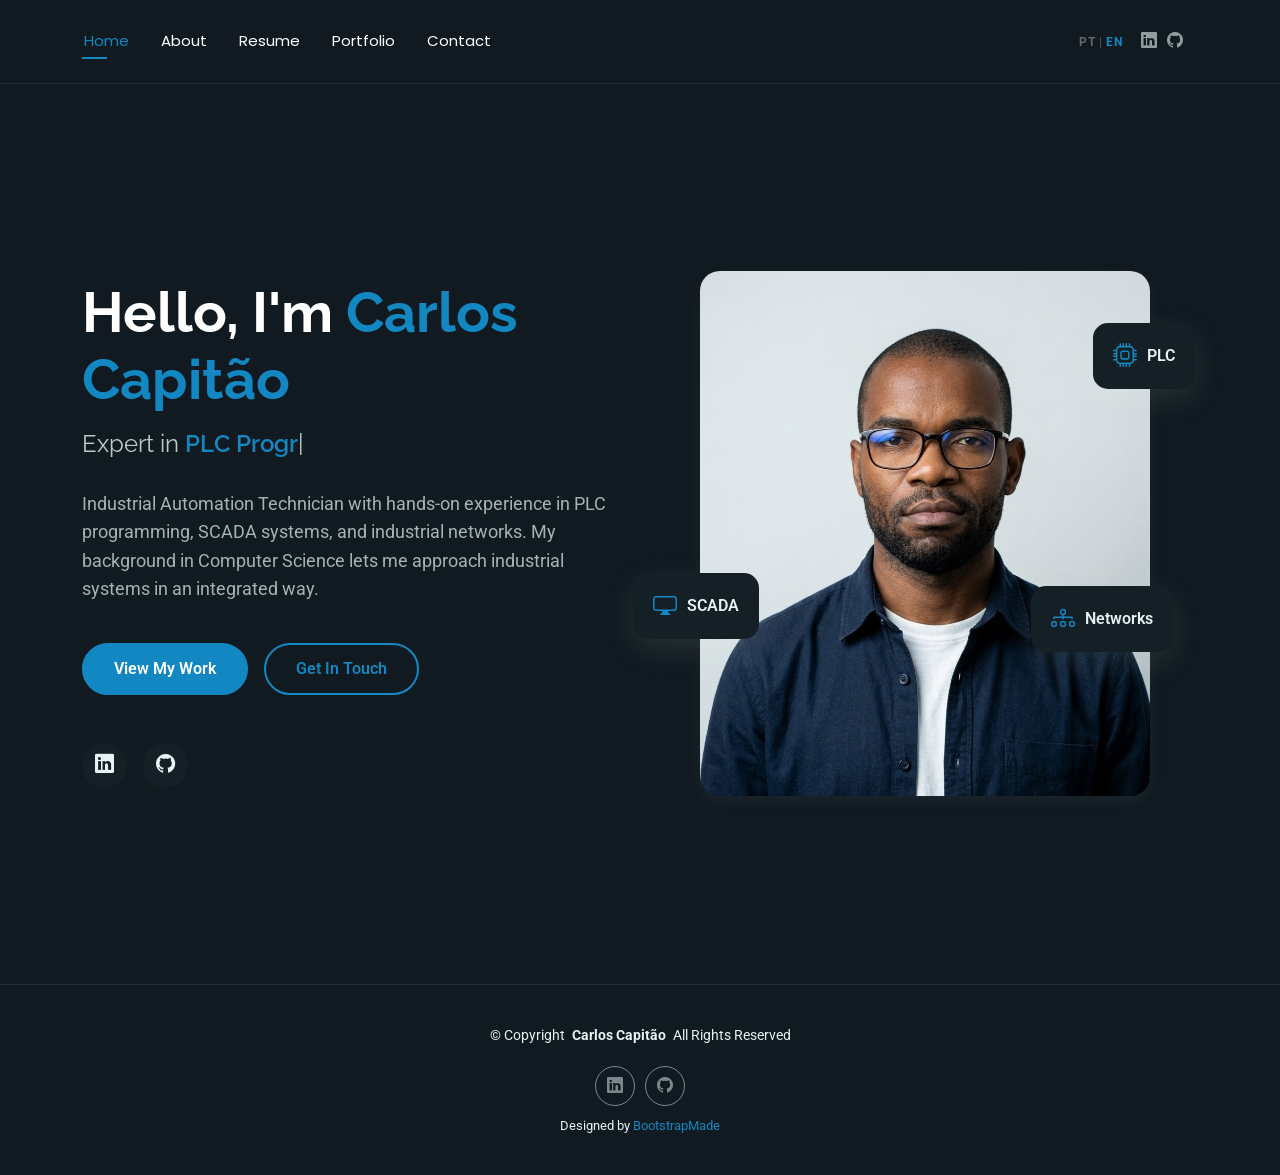
==== index.html @ f08cdab1 "Add new HTML pages for contact, index, portfolio, and resume sections with structured content and st" ====
<!DOCTYPE html>
<html lang="en" data-lang="en">

<head>
  <meta charset="utf-8">
  <meta content="width=device-width, initial-scale=1.0" name="viewport">
  <title>Carlos Capitão | Industrial Automation Technician</title>
  <meta name="description" content="Carlos Capitão – Industrial Automation Technician specialising in PLC programming, SCADA systems and industrial networks. Based in Luanda, Angola.">
  <meta name="keywords" content="Carlos Capitão, Industrial Automation, PLC, SCADA, HMI, Siemens, Schneider, Allen Bradley, Luanda, Angola">

  <!-- Favicons -->
  <link href="assets/img/favicon.png" rel="icon">
  <link href="assets/img/apple-touch-icon.png" rel="apple-touch-icon">

  <!-- Fonts -->
  <link href="https://fonts.googleapis.com" rel="preconnect">
  <link href="https://fonts.gstatic.com" rel="preconnect" crossorigin>
  <link href="https://fonts.googleapis.com/css2?family=Roboto:ital,wght@0,100;0,300;0,400;0,500;0,700;0,900;1,100;1,300;1,400;1,500;1,700;1,900&family=Poppins:ital,wght@0,100;0,200;0,300;0,400;0,500;0,600;0,700;0,800;0,900;1,100;1,200;1,300;1,400;1,500;1,600;1,700;1,800;1,900&family=Raleway:ital,wght@0,100;0,200;0,300;0,400;0,500;0,600;0,700;0,800;0,900;1,100;1,200;1,300;1,400;1,500;1,600;1,700;1,800;1,900&display=swap" rel="stylesheet">

  <!-- Vendor CSS Files -->
  <link href="assets/vendor/bootstrap/css/bootstrap.min.css" rel="stylesheet">
  <link href="assets/vendor/bootstrap-icons/bootstrap-icons.css" rel="stylesheet">
  <link href="assets/vendor/aos/aos.css" rel="stylesheet">
  <link href="assets/vendor/swiper/swiper-bundle.min.css" rel="stylesheet">
  <link href="assets/vendor/glightbox/css/glightbox.min.css" rel="stylesheet">

  <!-- Main CSS File -->
  <link href="assets/css/main.css" rel="stylesheet">
</head>

<body class="index-page">

  <header id="header" class="header d-flex align-items-center light-background sticky-top">
    <div class="container position-relative d-flex align-items-center justify-content-between">

      <nav id="navmenu" class="navmenu">
        <ul>
          <li><a href="index.html" class="active"><span data-en>Home</span><span data-pt>Início</span></a></li>
          <li><a href="about.html"><span data-en>About</span><span data-pt>Sobre</span></a></li>
          <li><a href="resume.html"><span data-en>Resume</span><span data-pt>Currículo</span></a></li>
          <li><a href="portfolio.html"><span data-en>Portfolio</span><span data-pt>Portfólio</span></a></li>
          <li><a href="contact.html"><span data-en>Contact</span><span data-pt>Contacto</span></a></li>
        </ul>
        <i class="mobile-nav-toggle d-xl-none bi bi-list"></i>
      </nav>

      <div class="header-social-links">
        <button class="lang-toggle" onclick="toggleLang()"><span class="lang-pt">PT</span><span class="lang-sep"> | </span><span class="lang-en">EN</span></button>
        <a href="https://linkedin.com/in/carlosccdomingos" class="linkedin" target="_blank" rel="noopener"><i class="bi bi-linkedin"></i></a>
        <a href="https://github.com/Carlos18Capitao" class="github" target="_blank" rel="noopener"><i class="bi bi-github"></i></a>
      </div>

    </div>
  </header>

  <main class="main">

    <!-- Hero Section -->
    <section id="hero" class="hero section">

      <div class="container" data-aos="fade-up" data-aos-delay="100">

        <div class="row gy-4 align-items-center">
          <div class="col-lg-6 order-2 order-lg-1">
            <div class="hero-content">
              <h1 data-aos="fade-up" data-aos-delay="200">
                <span data-en>Hello, I'm </span><span data-pt>Olá, sou </span><span class="highlight">Carlos Capitão</span>
              </h1>
              <h2 data-aos="fade-up" data-aos-delay="300">
                <span data-en>Expert in </span><span data-pt>Especialista em </span><span class="typed" data-typed-items="PLC Programming,Industrial Automation,SCADA Systems,HMI Development"></span>
              </h2>
              <p data-aos="fade-up" data-aos-delay="400">
                <span data-en>Industrial Automation Technician with hands-on experience in PLC programming, SCADA systems, and industrial networks. My background in Computer Science lets me approach industrial systems in an integrated way.</span><span data-pt>Técnico de Automação Industrial com experiência prática em programação de PLCs, sistemas SCADA e redes industriais. A minha formação em Informática permite-me abordar sistemas industriais de forma integrada.</span>
              </p>
              <div class="hero-actions" data-aos="fade-up" data-aos-delay="500">
                <a href="portfolio.html" class="btn btn-primary"><span data-en>View My Work</span><span data-pt>Ver Projetos</span></a>
                <a href="contact.html" class="btn btn-outline"><span data-en>Get In Touch</span><span data-pt>Contactar</span></a>
              </div>
              <div class="social-links" data-aos="fade-up" data-aos-delay="600">
                <a href="https://linkedin.com/in/carlosccdomingos" target="_blank" rel="noopener"><i class="bi bi-linkedin"></i></a>
                <a href="https://github.com/Carlos18Capitao" target="_blank" rel="noopener"><i class="bi bi-github"></i></a>
              </div>
            </div>
          </div>
          <div class="col-lg-6 order-1 order-lg-2">
            <div class="hero-image" data-aos="zoom-in" data-aos-delay="300">
              <div class="image-wrapper">
                <img src="assets/img/profile/carlos-capitao.jpg" alt="Carlos Capitão" class="img-fluid">
                <div class="floating-elements">
                  <div class="floating-card design" data-aos="fade-left" data-aos-delay="700">
                    <i class="bi bi-cpu"></i>
                    <span>PLC</span>
                  </div>
                  <div class="floating-card code" data-aos="fade-right" data-aos-delay="800">
                    <i class="bi bi-display"></i>
                    <span>SCADA</span>
                  </div>
                  <div class="floating-card creativity" data-aos="fade-up" data-aos-delay="900">
                    <i class="bi bi-diagram-3"></i>
                    <span>Networks</span>
                  </div>
                </div>
              </div>
            </div>
          </div>
        </div>

      </div>

    </section><!-- /Hero Section -->

  </main>

  <footer id="footer" class="footer">

    <div class="container">
      <div class="copyright text-center">
        <p>© <span>Copyright</span> <strong class="px-1 sitename">Carlos Capitão</strong> <span>All Rights Reserved</span></p>
      </div>
      <div class="social-links d-flex justify-content-center">
        <a href="https://linkedin.com/in/carlosccdomingos" target="_blank" rel="noopener"><i class="bi bi-linkedin"></i></a>
        <a href="https://github.com/Carlos18Capitao" target="_blank" rel="noopener"><i class="bi bi-github"></i></a>
      </div>
      <div class="credits">
        Designed by <a href="https://bootstrapmade.com/">BootstrapMade</a>
      </div>
    </div>

  </footer>

  <!-- Scroll Top -->
  <a href="#" id="scroll-top" class="scroll-top d-flex align-items-center justify-content-center"><i class="bi bi-arrow-up-short"></i></a>

  <!-- Preloader -->
  <div id="preloader"></div>

  <!-- Vendor JS Files -->
  <script src="assets/vendor/bootstrap/js/bootstrap.bundle.min.js"></script>
  <script src="assets/vendor/aos/aos.js"></script>
  <script src="assets/vendor/typed.js/typed.umd.js"></script>
  <script src="assets/vendor/waypoints/noframework.waypoints.js"></script>
  <script src="assets/vendor/purecounter/purecounter_vanilla.js"></script>
  <script src="assets/vendor/swiper/swiper-bundle.min.js"></script>
  <script src="assets/vendor/imagesloaded/imagesloaded.pkgd.min.js"></script>
  <script src="assets/vendor/isotope-layout/isotope.pkgd.min.js"></script>
  <script src="assets/vendor/glightbox/js/glightbox.min.js"></script>

  <!-- Main JS File -->
  <script src="assets/js/main.js"></script>

</body>

</html>
---- assets/css/main.css ----
/**
* Template Name: FolioOne
* Template URL: https://bootstrapmade.com/folioone-bootstrap-portfolio-website-template/
* Updated: Aug 23 2025 with Bootstrap v5.3.7
* Author: BootstrapMade.com
* License: https://bootstrapmade.com/license/
*/

/*--------------------------------------------------------------
# Font & Color Variables
# Help: https://bootstrapmade.com/color-system/
--------------------------------------------------------------*/
/* Fonts */
:root {
  --default-font: "Roboto",  system-ui, -apple-system, "Segoe UI", Roboto, "Helvetica Neue", Arial, "Noto Sans", "Liberation Sans", sans-serif, "Apple Color Emoji", "Segoe UI Emoji", "Segoe UI Symbol", "Noto Color Emoji";
  --heading-font: "Raleway",  sans-serif;
  --nav-font: "Poppins",  sans-serif;
}

/* Global Colors - The following color variables are used throughout the website. Updating them here will change the color scheme of the entire website */
:root { 
  --background-color: #101a20; /* Background color for the entire website, including individual sections */
  --default-color: #e7f2f7; /* Default color used for the majority of the text content across the entire website */
  --heading-color: #ffffff; /* Color for headings, subheadings and title throughout the website */
  --accent-color: #1387c1; /* Accent color that represents your brand on the website. It's used for buttons, links, and other elements that need to stand out */
  --surface-color: #141f26; /* The surface color is used as a background of boxed elements within sections, such as cards, icon boxes, or other elements that require a visual separation from the global background. */
  --contrast-color: #ffffff; /* Contrast color for text, ensuring readability against backgrounds of accent, heading, or default colors. */
}

/* Nav Menu Colors - The following color variables are used specifically for the navigation menu. They are separate from the global colors to allow for more customization options */
:root {
  --nav-color: #ffffff;  /* The default color of the main navmenu links */
  --nav-hover-color: #1387c1; /* Applied to main navmenu links when they are hovered over or active */
  --nav-mobile-background-color: #213642; /* Used as the background color for mobile navigation menu */
  --nav-dropdown-background-color: #051117; /* Used as the background color for dropdown items that appear when hovering over primary navigation items */
  --nav-dropdown-color: #e7f2f7; /* Used for navigation links of the dropdown items in the navigation menu. */
  --nav-dropdown-hover-color: #1387c1; /* Similar to --nav-hover-color, this color is applied to dropdown navigation links when they are hovered over. */
}

/* Color Presets - These classes override global colors when applied to any section or element, providing reuse of the sam color scheme. */

.light-background {
  --background-color: #142027;
  --surface-color: #325264;
}

.dark-background {
  --background-color: #0b1419;
  --default-color: #ffffff;
  --heading-color: #ffffff;
  --surface-color: #252525;
  --contrast-color: #ffffff;
}

/* Smooth scroll */
:root {
  scroll-behavior: smooth;
}

/*--------------------------------------------------------------
# General Styling & Shared Classes
--------------------------------------------------------------*/
body {
  color: var(--default-color);
  background-color: var(--background-color);
  font-family: var(--default-font);
}

a {
  color: var(--accent-color);
  text-decoration: none;
  transition: 0.3s;
}

a:hover {
  color: color-mix(in srgb, var(--accent-color), transparent 25%);
  text-decoration: none;
}

h1,
h2,
h3,
h4,
h5,
h6 {
  color: var(--heading-color);
  font-family: var(--heading-font);
}

/* PHP Email Form Messages
------------------------------*/
.php-email-form .error-message {
  display: none;
  background: #df1529;
  color: #ffffff;
  text-align: left;
  padding: 15px;
  margin-bottom: 24px;
  font-weight: 600;
}

.php-email-form .sent-message {
  display: none;
  color: #ffffff;
  background: #059652;
  text-align: center;
  padding: 15px;
  margin-bottom: 24px;
  font-weight: 600;
}

.php-email-form .loading {
  display: none;
  background: var(--surface-color);
  text-align: center;
  padding: 15px;
  margin-bottom: 24px;
}

.php-email-form .loading:before {
  content: "";
  display: inline-block;
  border-radius: 50%;
  width: 24px;
  height: 24px;
  margin: 0 10px -6px 0;
  border: 3px solid var(--accent-color);
  border-top-color: var(--surface-color);
  animation: php-email-form-loading 1s linear infinite;
}

@keyframes php-email-form-loading {
  0% {
    transform: rotate(0deg);
  }

  100% {
    transform: rotate(360deg);
  }
}

/*--------------------------------------------------------------
# Global Header
--------------------------------------------------------------*/
.header {
  --background-color: rgba(255, 255, 255, 0);
  color: var(--default-color);
  background-color: var(--background-color);
  padding: 15px 0;
  transition: all 0.5s;
  z-index: 997;
  border-bottom: 1px solid color-mix(in srgb, var(--default-color), transparent 92%);
}

.header .logo {
  line-height: 1;
}

.header .logo img {
  max-height: 36px;
  margin-right: 8px;
}

.header .logo h1 {
  font-size: 32px;
  margin: 0;
  font-weight: 400;
  color: var(--heading-color);
}

.header .header-social-links {
  padding-right: 15px;
}

.header .header-social-links a {
  color: color-mix(in srgb, var(--default-color), transparent 40%);
  padding-left: 6px;
  display: inline-block;
  transition: 0.3s;
  font-size: 16px;
}

.header .header-social-links a:hover {
  color: var(--default-color);
}

.header .header-social-links a i {
  line-height: 0px;
}

@media (max-width: 1200px) {
  .header .logo {
    order: 1;
  }

  .header .header-social-links {
    order: 2;
  }

  .header .navmenu {
    order: 3;
  }
}

/* Global Header on Scroll
------------------------------*/
.scrolled .header {
  --background-color: rgba(16, 26, 32, 0.9);
}

/*--------------------------------------------------------------
# Navigation Menu
--------------------------------------------------------------*/
/* Desktop Navigation */
@media (min-width: 1200px) {
  .navmenu {
    padding: 0;
  }

  .navmenu ul {
    margin: 0;
    padding: 0;
    display: flex;
    list-style: none;
    align-items: center;
  }

  .navmenu li {
    position: relative;
  }

  .navmenu>ul>li {
    white-space: nowrap;
    padding: 15px 28px 15px 0;
  }

  .navmenu>ul>li:last-child {
    padding-right: 0;
  }

  .navmenu a,
  .navmenu a:focus {
    color: var(--nav-color);
    font-size: 15px;
    padding: 0 2px;
    font-family: var(--nav-font);
    font-weight: 400;
    display: flex;
    align-items: center;
    justify-content: space-between;
    white-space: nowrap;
    transition: 0.3s;
    position: relative;
  }

  .navmenu a i,
  .navmenu a:focus i {
    font-size: 12px;
    line-height: 0;
    margin-left: 5px;
    transition: 0.3s;
  }

  .navmenu>ul>li>a:before {
    content: "";
    position: absolute;
    height: 2px;
    bottom: -6px;
    left: 0;
    background-color: var(--nav-hover-color);
    visibility: hidden;
    width: 0px;
    transition: all 0.3s ease-in-out 0s;
  }

  .navmenu a:hover:before,
  .navmenu li:hover>a:before,
  .navmenu .active:before {
    visibility: visible;
    width: 25px;
  }

  .navmenu li:hover>a,
  .navmenu .active,
  .navmenu .active:focus {
    color: var(--nav-hover-color);
  }

  .navmenu .dropdown ul {
    margin: 0;
    padding: 10px 0;
    background: var(--nav-dropdown-background-color);
    display: block;
    position: absolute;
    visibility: hidden;
    left: -5px;
    top: 130%;
    opacity: 0;
    transition: 0.3s;
    border-radius: 4px;
    z-index: 99;
    box-shadow: 0px 0px 30px rgba(0, 0, 0, 0.1);
  }

  .navmenu .dropdown ul li {
    min-width: 200px;
  }

  .navmenu .dropdown ul a {
    padding: 10px 20px;
    font-size: 15px;
    text-transform: none;
    color: var(--nav-dropdown-color);
  }

  .navmenu .dropdown ul a i {
    font-size: 12px;
  }

  .navmenu .dropdown ul a:hover,
  .navmenu .dropdown ul .active:hover,
  .navmenu .dropdown ul li:hover>a {
    color: var(--nav-dropdown-hover-color);
  }

  .navmenu .dropdown:hover>ul {
    opacity: 1;
    top: 100%;
    visibility: visible;
  }

  .navmenu .dropdown .dropdown ul {
    top: 0;
    left: -90%;
    visibility: hidden;
  }

  .navmenu .dropdown .dropdown:hover>ul {
    opacity: 1;
    top: 0;
    left: -100%;
    visibility: visible;
  }
}

/* Mobile Navigation */
@media (max-width: 1199px) {
  .mobile-nav-toggle {
    color: var(--nav-color);
    font-size: 28px;
    line-height: 0;
    margin-right: 10px;
    cursor: pointer;
    transition: color 0.3s;
  }

  .navmenu {
    padding: 0;
    z-index: 9997;
  }

  .navmenu ul {
    display: none;
    list-style: none;
    position: absolute;
    inset: 60px 20px 20px 20px;
    padding: 10px 0;
    margin: 0;
    border-radius: 6px;
    background-color: var(--nav-mobile-background-color);
    border: 1px solid color-mix(in srgb, var(--default-color), transparent 90%);
    box-shadow: none;
    overflow-y: auto;
    transition: 0.3s;
    z-index: 9998;
  }

  .navmenu a,
  .navmenu a:focus {
    color: var(--nav-dropdown-color);
    padding: 10px 20px;
    font-family: var(--nav-font);
    font-size: 17px;
    font-weight: 500;
    display: flex;
    align-items: center;
    justify-content: space-between;
    white-space: nowrap;
    transition: 0.3s;
  }

  .navmenu a i,
  .navmenu a:focus i {
    font-size: 12px;
    line-height: 0;
    margin-left: 5px;
    width: 30px;
    height: 30px;
    display: flex;
    align-items: center;
    justify-content: center;
    border-radius: 50%;
    transition: 0.3s;
    background-color: color-mix(in srgb, var(--accent-color), transparent 90%);
  }

  .navmenu a i:hover,
  .navmenu a:focus i:hover {
    background-color: var(--accent-color);
    color: var(--contrast-color);
  }

  .navmenu a:hover,
  .navmenu .active,
  .navmenu .active:focus {
    color: var(--nav-dropdown-hover-color);
  }

  .navmenu .active i,
  .navmenu .active:focus i {
    background-color: var(--accent-color);
    color: var(--contrast-color);
    transform: rotate(180deg);
  }

  .navmenu .dropdown ul {
    position: static;
    display: none;
    z-index: 99;
    padding: 10px 0;
    margin: 10px 20px;
    background-color: var(--nav-dropdown-background-color);
    transition: all 0.5s ease-in-out;
  }

  .navmenu .dropdown ul ul {
    background-color: rgba(33, 37, 41, 0.1);
  }

  .navmenu .dropdown>.dropdown-active {
    display: block;
    background-color: rgba(33, 37, 41, 0.03);
  }

  .mobile-nav-active {
    overflow: hidden;
  }

  .mobile-nav-active .mobile-nav-toggle {
    color: #fff;
    position: absolute;
    font-size: 32px;
    top: 15px;
    right: 15px;
    margin-right: 0;
    z-index: 9999;
  }

  .mobile-nav-active .navmenu {
    position: fixed;
    overflow: hidden;
    inset: 0;
    background: rgba(33, 37, 41, 0.8);
    transition: 0.3s;
  }

  .mobile-nav-active .navmenu>ul {
    display: block;
  }
}

/*--------------------------------------------------------------
# Global Footer
--------------------------------------------------------------*/
.footer {
  color: var(--default-color);
  background-color: var(--background-color);
  font-size: 14px;
  padding: 40px 0;
  position: relative;
  border-top: 1px solid color-mix(in srgb, var(--default-color), transparent 92%);
}

.footer .copyright p {
  margin-bottom: 0;
}

.footer .social-links {
  margin-top: 20px;
}

.footer .social-links a {
  display: flex;
  align-items: center;
  justify-content: center;
  width: 40px;
  height: 40px;
  border-radius: 50%;
  border: 1px solid color-mix(in srgb, var(--default-color), transparent 50%);
  font-size: 16px;
  color: color-mix(in srgb, var(--default-color), transparent 50%);
  margin: 0 5px;
  transition: 0.3s;
}

.footer .social-links a:hover {
  color: var(--accent-color);
  border-color: var(--accent-color);
}

.footer .credits {
  margin-top: 10px;
  font-size: 13px;
  text-align: center;
}

/*--------------------------------------------------------------
# Preloader
--------------------------------------------------------------*/
#preloader {
  position: fixed;
  inset: 0;
  z-index: 9999;
  overflow: hidden;
  background-color: var(--background-color);
  transition: all 0.6s ease-out;
  width: 100%;
  height: 100vh;
}

#preloader:before,
#preloader:after {
  content: "";
  position: absolute;
  border: 4px solid var(--accent-color);
  border-radius: 50%;
  animation: animate-preloader 2s cubic-bezier(0, 0.2, 0.8, 1) infinite;
}

#preloader:after {
  animation-delay: -0.5s;
}

@keyframes animate-preloader {
  0% {
    width: 10px;
    height: 10px;
    top: calc(50% - 5px);
    left: calc(50% - 5px);
    opacity: 1;
  }

  100% {
    width: 72px;
    height: 72px;
    top: calc(50% - 36px);
    left: calc(50% - 36px);
    opacity: 0;
  }
}

/*--------------------------------------------------------------
# Scroll Top Button
--------------------------------------------------------------*/
.scroll-top {
  position: fixed;
  visibility: hidden;
  opacity: 0;
  right: 15px;
  bottom: -15px;
  z-index: 99999;
  background-color: var(--accent-color);
  width: 44px;
  height: 44px;
  border-radius: 50px;
  transition: all 0.4s;
}

.scroll-top i {
  font-size: 24px;
  color: var(--contrast-color);
  line-height: 0;
}

.scroll-top:hover {
  background-color: color-mix(in srgb, var(--accent-color), transparent 20%);
  color: var(--contrast-color);
}

.scroll-top.active {
  visibility: visible;
  opacity: 1;
  bottom: 15px;
}

/*--------------------------------------------------------------
# Disable aos animation delay on mobile devices
--------------------------------------------------------------*/
@media screen and (max-width: 768px) {
  [data-aos-delay] {
    transition-delay: 0 !important;
  }
}

/*--------------------------------------------------------------
# Global Page Titles & Breadcrumbs
--------------------------------------------------------------*/
.page-title {
  color: var(--default-color);
  background-color: var(--background-color);
  position: relative;
}

.page-title .heading {
  padding: 80px 0;
  border-top: 1px solid color-mix(in srgb, var(--default-color), transparent 90%);
}

.page-title .heading h1 {
  font-size: 38px;
  font-weight: 700;
}

.page-title nav {
  background-color: color-mix(in srgb, var(--default-color), transparent 96%);
  padding: 20px 0;
}

.page-title nav ol {
  display: flex;
  flex-wrap: wrap;
  list-style: none;
  padding: 0;
  margin: 0;
  font-size: 16px;
  font-weight: 400;
}

.page-title nav ol li+li {
  padding-left: 10px;
}

.page-title nav ol li+li::before {
  content: "/";
  display: inline-block;
  padding-right: 10px;
  color: color-mix(in srgb, var(--default-color), transparent 70%);
}

/*--------------------------------------------------------------
# Global Sections
--------------------------------------------------------------*/
section,
.section {
  color: var(--default-color);
  background-color: var(--background-color);
  padding: 60px 0;
  scroll-margin-top: 100px;
  overflow: clip;
}

@media (max-width: 1199px) {

  section,
  .section {
    scroll-margin-top: 66px;
  }
}

/*--------------------------------------------------------------
# Global Section Titles
--------------------------------------------------------------*/
.section-title {
  text-align: center;
  padding-bottom: 60px;
  position: relative;
}

.section-title h2 {
  font-size: 3.5rem;
  font-weight: 400;
  line-height: 1.2;
  color: var(--heading-color);
  margin-bottom: 1.5rem;
  letter-spacing: -1px;
}

@media (max-width: 768px) {
  .section-title h2 {
    font-size: 2.5rem;
  }
}

.section-title p {
  font-size: 1.125rem;
  line-height: 1.8;
  color: color-mix(in srgb, var(--default-color), transparent 25%);
  max-width: 900px;
  margin: 0 auto;
  text-wrap: balance;
}

/*--------------------------------------------------------------
# Hero Section
--------------------------------------------------------------*/
.hero {
  padding: 80px 0;
  min-height: 100vh;
  display: flex;
  align-items: center;
}

.hero .hero-content h1 {
  font-size: 3.5rem;
  font-weight: 700;
  margin-bottom: 1rem;
  line-height: 1.2;
}

.hero .hero-content h1 .highlight {
  color: var(--accent-color);
  position: relative;
}

.hero .hero-content h1 .highlight::after {
  content: "";
  position: absolute;
  bottom: 0;
  left: 0;
  width: 100%;
  height: 3px;
  background: linear-gradient(90deg, var(--accent-color), color-mix(in srgb, var(--accent-color), transparent 50%));
  border-radius: 2px;
}

@media (max-width: 768px) {
  .hero .hero-content h1 {
    font-size: 2.5rem;
  }
}

.hero .hero-content h2 {
  font-size: 1.5rem;
  font-weight: 400;
  margin-bottom: 2rem;
  color: color-mix(in srgb, var(--default-color), transparent 20%);
}

.hero .hero-content h2 .typed {
  color: var(--accent-color);
  font-weight: 600;
}

@media (max-width: 768px) {
  .hero .hero-content h2 {
    font-size: 1.25rem;
  }
}

.hero .hero-content p {
  font-size: 1.1rem;
  line-height: 1.6;
  margin-bottom: 2.5rem;
  color: color-mix(in srgb, var(--default-color), transparent 30%);
}

.hero .hero-actions {
  display: flex;
  gap: 1rem;
  margin-bottom: 3rem;
}

.hero .hero-actions .btn {
  padding: 12px 30px;
  border-radius: 50px;
  font-weight: 600;
  text-decoration: none;
  transition: all 0.3s ease;
  border: 2px solid;
}

.hero .hero-actions .btn.btn-primary {
  background: var(--accent-color);
  color: var(--contrast-color);
  border-color: var(--accent-color);
}

.hero .hero-actions .btn.btn-primary:hover {
  background: color-mix(in srgb, var(--accent-color), black 15%);
  border-color: color-mix(in srgb, var(--accent-color), black 15%);
  transform: translateY(-2px);
}

.hero .hero-actions .btn.btn-outline {
  background: transparent;
  color: var(--accent-color);
  border-color: var(--accent-color);
}

.hero .hero-actions .btn.btn-outline:hover {
  transform: translateY(-2px);
}

@media (max-width: 576px) {
  .hero .hero-actions {
    flex-direction: column;
  }

  .hero .hero-actions .btn {
    text-align: center;
  }
}

.hero .social-links {
  display: flex;
  gap: 1rem;
}

.hero .social-links a {
  width: 45px;
  height: 45px;
  background: var(--surface-color);
  border-radius: 50%;
  display: flex;
  align-items: center;
  justify-content: center;
  color: var(--default-color);
  font-size: 1.2rem;
  transition: all 0.3s ease;
}

.hero .social-links a:hover {
  background: var(--accent-color);
  color: var(--contrast-color);
  transform: translateY(-3px);
  box-shadow: 0 8px 25px color-mix(in srgb, var(--accent-color), transparent 70%);
}

.hero .hero-image {
  position: relative;
}

.hero .hero-image .image-wrapper {
  position: relative;
  max-width: 450px;
  margin: 0 auto;
}

.hero .hero-image .image-wrapper img {
  border-radius: 20px;
  box-shadow: 0 5px 15px color-mix(in srgb, var(--default-color), transparent 95%);
  transition: transform 0.3s ease;
}

.hero .hero-image .image-wrapper img:hover {
  transform: scale(1.02);
}

.hero .hero-image .floating-elements {
  position: absolute;
  top: 0;
  left: 0;
  right: 0;
  bottom: 0;
  pointer-events: none;
}

.hero .hero-image .floating-elements .floating-card {
  position: absolute;
  background: var(--surface-color);
  padding: 15px 20px;
  border-radius: 15px;
  box-shadow: 0 10px 30px color-mix(in srgb, var(--default-color), transparent 90%);
  display: flex;
  align-items: center;
  gap: 10px;
  font-weight: 600;
  animation: float 3s ease-in-out infinite;
}

.hero .hero-image .floating-elements .floating-card i {
  font-size: 1.5rem;
  color: var(--accent-color);
}

.hero .hero-image .floating-elements .floating-card.design {
  top: 10%;
  right: -10%;
  animation-delay: 0s;
}

.hero .hero-image .floating-elements .floating-card.code {
  bottom: 30%;
  left: -15%;
  animation-delay: 1s;
}

.hero .hero-image .floating-elements .floating-card.creativity {
  top: 60%;
  right: -5%;
  animation-delay: 2s;
}

@media (max-width: 992px) {
  .hero .hero-image .floating-elements .floating-card {
    display: none;
  }
}

@keyframes float {

  0%,
  100% {
    transform: translateY(0px);
  }

  50% {
    transform: translateY(-10px);
  }
}

@media (max-width: 992px) {
  .hero .hero-content {
    text-align: center;
    margin-bottom: 3rem;
  }
}

/*--------------------------------------------------------------
# About Section
--------------------------------------------------------------*/
.about .intro-content .eyebrow {
  display: inline-block;
  letter-spacing: 0.12em;
  text-transform: uppercase;
  font-size: 12px;
  color: color-mix(in srgb, var(--default-color), transparent 40%);
  margin-bottom: 16px;
}

.about .intro-content .headline {
  font-family: var(--heading-font);
  font-weight: 300;
  line-height: 1.2;
  font-size: clamp(28px, 4vw, 44px);
  margin: 0 0 24px 0;
}

.about .intro-content .lead {
  font-size: 18px;
  line-height: 1.8;
  color: color-mix(in srgb, var(--default-color), transparent 10%);
  margin-bottom: 24px;
}

.about .intro-content p {
  line-height: 1.8;
  margin-bottom: 24px;
  color: color-mix(in srgb, var(--default-color), transparent 5%);
}

.about .intro-content .cta-group {
  display: flex;
  gap: 24px;
  align-items: center;
  margin-top: 24px;
}

.about .intro-content .cta-group .btn-ghost {
  display: inline-flex;
  align-items: center;
  gap: 8px;
  padding: 12px 18px;
  border-radius: 6px;
  color: var(--accent-color);
  background: color-mix(in srgb, var(--accent-color), transparent 92%);
  border: 1px solid color-mix(in srgb, var(--accent-color), transparent 70%);
  transition: 0.3s ease-in-out;
}

.about .intro-content .cta-group .btn-ghost:hover,
.about .intro-content .cta-group .btn-ghost:focus {
  color: var(--contrast-color);
  background: var(--accent-color);
  border-color: var(--accent-color);
  outline: none;
  box-shadow: 0 0 0 3px color-mix(in srgb, var(--accent-color), transparent 70%);
}

.about .intro-content .cta-group .link-underline {
  display: inline-flex;
  align-items: center;
  gap: 8px;
  position: relative;
  color: var(--accent-color);
  padding-bottom: 4px;
  transition: 0.3s ease-in-out;
}

.about .intro-content .cta-group .link-underline::after {
  content: "";
  position: absolute;
  left: 0;
  right: 0;
  bottom: 0;
  height: 1px;
  background: color-mix(in srgb, var(--accent-color), transparent 40%);
  transform: scaleX(0.4);
  transform-origin: left;
  transition: 0.3s ease-in-out;
}

.about .intro-content .cta-group .link-underline:hover,
.about .intro-content .cta-group .link-underline:focus {
  color: color-mix(in srgb, var(--accent-color), transparent 10%);
  outline: none;
}

.about .intro-content .cta-group .link-underline:hover::after,
.about .intro-content .cta-group .link-underline:focus::after {
  transform: scaleX(1);
}

.about .profile-figure {
  margin: 0;
}

.about .profile-figure .profile-photo {
  width: 88%;
  max-width: 440px;
  border-radius: 18px;
  box-shadow: 0 10px 30px color-mix(in srgb, var(--default-color), transparent 92%);
  transform: translateY(0);
  transition: transform 0.3s ease-in-out;
}

.about .profile-figure .profile-caption {
  margin-top: 24px;
  display: flex;
  align-items: center;
  justify-content: center;
}

.about .profile-figure .profile-caption .meta {
  font-size: 14px;
  color: color-mix(in srgb, var(--default-color), transparent 20%);
}

.about .profile-figure .profile-caption .meta .funfact {
  font-size: 13px;
  margin-top: 4px;
  color: color-mix(in srgb, var(--default-color), transparent 35%);
}

.about .profile-figure:hover .profile-photo {
  transform: translateY(-4px);
}

.about .skill-item {
  padding: 24px;
  border-radius: 6px;
  transition: 0.3s ease-in-out;
  background: color-mix(in srgb, var(--surface-color), var(--accent-color) 2%);
  border: 1px solid color-mix(in srgb, var(--default-color), transparent 88%);
  height: 100%;
}

.about .skill-item i {
  font-size: 24px;
  color: var(--accent-color);
  margin-bottom: 16px;
  display: inline-block;
}

.about .skill-item h3 {
  font-size: 16px;
  margin-bottom: 6px;
  font-weight: 500;
}

.about .skill-item p {
  margin: 0;
  font-size: 14px;
  color: color-mix(in srgb, var(--default-color), transparent 25%);
}

.about .skill-item:hover {
  transform: translateY(-3px);
  border-color: color-mix(in srgb, var(--accent-color), transparent 60%);
  box-shadow: 0 10px 30px color-mix(in srgb, var(--default-color), transparent 92%);
}

.about .timeline-item {
  position: relative;
  padding-left: 26px;
}

.about .timeline-item time {
  display: inline-block;
  font-size: 12px;
  letter-spacing: 0.08em;
  text-transform: uppercase;
  color: color-mix(in srgb, var(--default-color), transparent 45%);
  margin-bottom: 6px;
}

.about .timeline-item h4 {
  font-size: 18px;
  font-weight: 400;
  margin: 0 0 6px;
}

.about .timeline-item p {
  font-size: 14px;
  color: color-mix(in srgb, var(--default-color), transparent 25%);
  margin: 0;
}

.about .timeline-item .dot {
  position: absolute;
  left: 0;
  top: 4px;
  width: 10px;
  height: 10px;
  border-radius: 50%;
  background: var(--accent-color);
  box-shadow: 0 0 0 6px color-mix(in srgb, var(--accent-color), transparent 80%);
}

.about .personal-quote {
  padding: 24px 0;
}

.about .personal-quote p {
  font-family: var(--heading-font);
  font-weight: 300;
  font-size: clamp(20px, 3vw, 28px);
  line-height: 1.5;
  color: color-mix(in srgb, var(--default-color), transparent 5%);
  margin: 0 auto;
  max-width: 800px;
}

.about .fact-pill {
  display: flex;
  align-items: center;
  justify-content: center;
  gap: 10px;
  padding: 10px 14px;
  border-radius: 999px;
  border: 1px solid color-mix(in srgb, var(--default-color), transparent 85%);
  background: var(--surface-color);
  color: color-mix(in srgb, var(--default-color), transparent 10%);
  transition: 0.3s ease-in-out;
}

.about .fact-pill i {
  color: var(--accent-color);
}

.about .fact-pill span {
  font-size: 14px;
}

.about .fact-pill:hover {
  transform: translateY(-2px);
  border-color: color-mix(in srgb, var(--accent-color), transparent 60%);
  box-shadow: 0 10px 30px color-mix(in srgb, var(--default-color), transparent 92%);
}

.about .fact-pill:focus-within {
  box-shadow: 0 0 0 3px color-mix(in srgb, var(--accent-color), transparent 70%);
}

@media (max-width: 992px) {
  .about .profile-figure {
    text-align: center !important;
  }

  .about .profile-figure .profile-photo {
    width: 72%;
  }

  .about .intro-content .cta-group {
    flex-wrap: wrap;
  }
}

@media (max-width: 576px) {
  .about .profile-figure .profile-photo {
    width: 100%;
  }
}

/*--------------------------------------------------------------
# Skills Section
--------------------------------------------------------------*/
.skills .skill-box {
  background-color: var(--surface-color);
  padding: 2rem;
  border-radius: 8px;
  box-shadow: 0 0 20px rgba(0, 0, 0, 0.05);
}

.skills .skill-box h3 {
  font-size: 1.2rem;
  margin-bottom: 1rem;
  font-weight: 600;
}

.skills .skill-box p {
  font-size: 0.9rem;
  margin-bottom: 0.8rem;
  opacity: 0.6;
}

.skills .skill-box .progress {
  background-color: color-mix(in srgb, var(--accent-color), transparent 85%);
  border-radius: 50px;
  height: 8px;
  margin-top: 5px;
  overflow: hidden;
}

.skills .skill-box .progress .progress-bar {
  background-color: var(--accent-color);
  height: 100%;
  position: relative;
  border-radius: 50px;
  transition: 0.9s;
  width: 1px;
}

/*--------------------------------------------------------------
# Stats Section
--------------------------------------------------------------*/
.stats .avatars {
  position: relative;
}

.stats .avatars img {
  width: 60px;
  height: 60px;
  border: 3px solid var(--accent-color);
  margin-right: -15px;
  transition: transform 0.3s ease;
}

.stats .avatars img:hover {
  transform: translateY(-5px);
  z-index: 2;
}

.stats .counters h2 {
  color: var(--heading-color);
  font-size: 48px;
  font-weight: 700;
  margin-bottom: 10px;
}

.stats .counters h2 span {
  display: inline-block;
}

.stats .counters p {
  color: var(--default-color);
  font-size: 18px;
  margin: 0;
  opacity: 0.9;
}

@media (max-width: 991px) {
  .stats .row {
    text-align: center;
  }

  .stats .avatars {
    justify-content: center;
    margin-bottom: 40px;
  }

  .stats .counters h2 {
    font-size: 36px;
  }

  .stats .counters p {
    font-size: 16px;
  }

  .stats .counters .col-md-4 {
    margin-bottom: 30px;
  }

  .stats .counters .col-md-4:last-child {
    margin-bottom: 0;
  }
}

@media (max-width: 576px) {
  .stats {
    padding: 60px 0;
  }

  .stats .avatars {
    flex-wrap: wrap;
    justify-content: center;
  }

  .stats .avatars img {
    margin: 0 -8px;
  }
}

/*--------------------------------------------------------------
# Testimonials Section
--------------------------------------------------------------*/
.testimonials .testimonials-carousel,
.testimonials .testimonials-slider {
  overflow: hidden;
}

.testimonials .testimonial-item .testimonial-content {
  border-left: 3px solid var(--accent-color);
  padding-left: 30px;
}

.testimonials .testimonial-item .testimonial-img {
  border-radius: 50%;
  border: 4px solid var(--background-color);
  margin: 0 auto;
}

.testimonials .testimonial-item h3 {
  font-size: 20px;
  font-weight: bold;
  margin: 10px 0 5px 0;
}

.testimonials .testimonial-item h4 {
  font-size: 14px;
  color: color-mix(in srgb, var(--default-color), transparent 40%);
  margin: 0 0 10px 0;
}

.testimonials .testimonial-item .stars i {
  color: #ffc107;
  margin: 0 1px;
}

.testimonials .testimonial-item .quote-icon-left,
.testimonials .testimonial-item .quote-icon-right {
  color: color-mix(in srgb, var(--accent-color), transparent 50%);
  font-size: 26px;
  line-height: 0;
}

.testimonials .testimonial-item .quote-icon-left {
  display: inline-block;
  left: -5px;
  position: relative;
}

.testimonials .testimonial-item .quote-icon-right {
  display: inline-block;
  right: -5px;
  position: relative;
  top: 10px;
  transform: scale(-1, -1);
}

.testimonials .testimonial-item p {
  font-style: italic;
}

.testimonials .swiper-wrapper {
  height: auto;
}

.testimonials .swiper-pagination {
  margin-top: 30px;
  position: relative;
}

.testimonials .swiper-pagination .swiper-pagination-bullet {
  width: 12px;
  height: 12px;
  background-color: color-mix(in srgb, var(--default-color), transparent 85%);
  opacity: 1;
}

.testimonials .swiper-pagination .swiper-pagination-bullet-active {
  background-color: var(--accent-color);
}

/*--------------------------------------------------------------
# Resume Section
--------------------------------------------------------------*/
.resume .resume-item {
  margin-bottom: 3rem;
}

.resume .resume-item .resume-title {
  font-size: 1.75rem;
  font-weight: 700;
  margin-bottom: 1.5rem;
  padding-bottom: 1.5rem;
  position: relative;
  color: var(--heading-color);
}

.resume .resume-item .resume-title::after {
  content: "";
  position: absolute;
  display: block;
  width: 50px;
  height: 3px;
  background: var(--accent-color);
  bottom: 0;
  left: 0;
}

.resume .resume-item .resume-content {
  padding-left: 1.25rem;
  border-left: 2px solid color-mix(in srgb, var(--accent-color), transparent 85%);
}

.resume .resume-item article {
  position: relative;
  margin-bottom: 2.5rem;
}

.resume .resume-item article::before {
  content: "";
  position: absolute;
  width: 16px;
  height: 16px;
  border-radius: 50%;
  left: -1.8rem;
  top: 0.25rem;
  background: var(--background-color);
  border: 2px solid var(--accent-color);
}

.resume .resume-item article h4 {
  font-size: 1.25rem;
  font-weight: 600;
  margin-bottom: 0.5rem;
  color: var(--heading-color);
}

.resume .resume-item article h5 {
  font-size: 1rem;
  background: color-mix(in srgb, var(--accent-color), transparent 92%);
  padding: 0.375rem 0.75rem;
  display: inline-block;
  font-weight: 600;
  margin: 0.5rem 0;
  color: var(--accent-color);
  border-radius: 4px;
}

.resume .resume-item article .institution,
.resume .resume-item article .company {
  font-size: 1rem;
  margin-bottom: 1rem;
  color: color-mix(in srgb, var(--default-color), transparent 25%);
}

.resume .resume-item article p {
  margin-bottom: 1rem;
}

.resume .resume-item article ul {
  padding-left: 1.25rem;
  margin-bottom: 0;
}

.resume .resume-item article ul li {
  padding-bottom: 0.75rem;
  position: relative;
}

.resume .resume-item article ul li:last-child {
  padding-bottom: 0;
}

.resume .skill-item {
  margin-bottom: 2rem;
}

.resume .skill-item h4 {
  font-size: 1rem;
  font-weight: 600;
  margin-bottom: 0.75rem;
  color: var(--heading-color);
}

.resume .skill-item .progress {
  height: 0.75rem;
  background-color: color-mix(in srgb, var(--accent-color), transparent 92%);
  border-radius: 1rem;
  overflow: visible;
}

.resume .skill-item .progress .progress-bar {
  background-color: var(--accent-color);
  position: relative;
  border-radius: 1rem;
  width: 0;
  transition: width 1s ease;
}

.resume .skill-item .progress .progress-bar::after {
  content: attr(aria-valuenow) "%";
  position: absolute;
  right: 0;
  top: -1.75rem;
  font-size: 0.875rem;
  font-weight: 600;
  color: var(--accent-color);
}

@media (max-width: 991.98px) {
  .resume .resume-item {
    margin-bottom: 2rem;
  }
}

@media (max-width: 767.98px) {
  .resume .resume-content {
    padding-left: 1rem !important;
  }

  .resume article::before {
    left: -2rem !important;
  }
}

/*--------------------------------------------------------------
# Services Section
--------------------------------------------------------------*/
.services .service-item {
  display: flex;
  background-color: var(--surface-color);
  border-radius: 12px;
  padding: 2rem;
  height: 100%;
  position: relative;
  overflow: hidden;
  box-shadow: 0 5px 20px rgba(0, 0, 0, 0.03);
  transition: all 0.4s ease;
}

.services .service-item::before {
  content: "";
  position: absolute;
  left: 0;
  top: 0;
  height: 100%;
  width: 4px;
  background-color: var(--accent-color);
  transform: scaleY(0);
  transform-origin: bottom;
  transition: transform 0.4s cubic-bezier(0.65, 0, 0.35, 1);
}

.services .service-item:hover {
  box-shadow: 0 10px 30px rgba(0, 0, 0, 0.08);
  transform: translateY(-5px);
}

.services .service-item:hover::before {
  transform: scaleY(1);
}

.services .service-item:hover .service-icon {
  background-color: var(--accent-color);
  color: var(--contrast-color);
  transform: rotateY(180deg);
}

.services .service-item:hover .service-icon i {
  transform: rotateY(180deg);
}

.services .service-item:hover .service-link i {
  transform: translateX(5px);
}

.services .service-icon {
  flex-shrink: 0;
  width: 70px;
  height: 70px;
  border-radius: 12px;
  background-color: color-mix(in srgb, var(--accent-color), transparent 90%);
  color: var(--accent-color);
  display: flex;
  align-items: center;
  justify-content: center;
  margin-right: 1.5rem;
  transition: all 0.5s ease;
}

.services .service-icon i {
  font-size: 2rem;
  transition: transform 0.5s ease;
}

.services .service-content {
  flex-grow: 1;
}

.services .service-content h3 {
  font-size: 1.4rem;
  margin-bottom: 1rem;
  font-weight: 700;
  color: var(--heading-color);
}

.services .service-content p {
  margin-bottom: 1.25rem;
  color: color-mix(in srgb, var(--default-color), transparent 20%);
}

.services .service-link {
  display: inline-flex;
  align-items: center;
  color: var(--accent-color);
  font-weight: 600;
  text-decoration: none;
  transition: color 0.3s ease;
}

.services .service-link span {
  margin-right: 0.5rem;
}

.services .service-link i {
  transition: transform 0.3s ease;
}

.services .service-link:hover {
  color: color-mix(in srgb, var(--accent-color), transparent 25%);
}

@media (max-width: 767.98px) {
  .services .service-item {
    padding: 1.5rem;
    margin-bottom: 1rem;
  }

  .services .service-icon {
    width: 60px;
    height: 60px;
    margin-right: 1rem;
  }

  .services .service-icon i {
    font-size: 1.5rem;
  }

  .services .service-content h3 {
    font-size: 1.2rem;
    margin-bottom: 0.75rem;
  }

  .services .service-content p {
    margin-bottom: 1rem;
    font-size: 0.95rem;
  }
}

@media (max-width: 575.98px) {
  .services .service-item {
    flex-direction: column;
    text-align: center;
  }

  .services .service-item::before {
    width: 100%;
    height: 4px;
    transform: scaleX(0);
    transform-origin: left;
  }

  .services .service-item:hover::before {
    transform: scaleX(1);
  }

  .services .service-icon {
    margin-right: 0;
    margin-bottom: 1.25rem;
  }

  .services .service-link {
    justify-content: center;
  }
}

/*--------------------------------------------------------------
# Service Details Section
--------------------------------------------------------------*/
.service-details .service-hero {
  margin-bottom: 4rem;
}

.service-details .service-hero .service-meta {
  display: flex;
  align-items: center;
  gap: 1rem;
  margin-bottom: 1.5rem;
}

.service-details .service-hero .service-meta .service-category {
  background: color-mix(in srgb, var(--accent-color), transparent 85%);
  color: var(--accent-color);
  padding: 0.5rem 1rem;
  border-radius: 20px;
  font-size: 0.85rem;
  font-weight: 500;
  letter-spacing: 0.5px;
}

.service-details .service-hero .service-meta .reading-time {
  color: color-mix(in srgb, var(--default-color), transparent 50%);
  font-size: 0.9rem;
  font-weight: 300;
}

.service-details .service-hero h1 {
  font-size: 3.5rem;
  font-weight: 300;
  line-height: 1.2;
  margin-bottom: 1.5rem;
  color: var(--heading-color);
  letter-spacing: -0.02em;
}

.service-details .service-hero .service-description {
  font-size: 1.25rem;
  line-height: 1.7;
  color: color-mix(in srgb, var(--default-color), transparent 25%);
  font-weight: 300;
  margin: 0;
}

.service-details .service-visual {
  margin-bottom: 4rem;
  overflow: hidden;
  border-radius: 4px;
}

.service-details .service-visual img {
  width: 100%;
  height: 400px;
  object-fit: cover;
  transition: transform 0.5s ease;
}

.service-details .service-visual img:hover {
  transform: scale(1.02);
}

.service-details .service-narrative {
  margin-bottom: 5rem;
}

.service-details .service-narrative h3 {
  font-size: 2rem;
  font-weight: 300;
  margin-bottom: 2rem;
  color: var(--heading-color);
  letter-spacing: -0.01em;
}

.service-details .service-narrative p {
  font-size: 1.1rem;
  line-height: 1.8;
  margin-bottom: 2rem;
  color: var(--default-color);
  font-weight: 300;
}

.service-details .benefits-grid {
  display: grid;
  grid-template-columns: repeat(auto-fit, minmax(280px, 1fr));
  gap: 2.5rem;
  margin-top: 3rem;
}

.service-details .benefits-grid .benefit-card {
  text-align: center;
  padding: 0;
}

.service-details .benefits-grid .benefit-card .benefit-icon {
  width: 60px;
  height: 60px;
  background: color-mix(in srgb, var(--accent-color), transparent 90%);
  border-radius: 50%;
  display: flex;
  align-items: center;
  justify-content: center;
  margin: 0 auto 1.5rem;
  transition: all 0.3s ease;
}

.service-details .benefits-grid .benefit-card .benefit-icon i {
  font-size: 1.5rem;
  color: var(--accent-color);
}

.service-details .benefits-grid .benefit-card:hover .benefit-icon {
  background: var(--accent-color);
  transform: translateY(-2px);
}

.service-details .benefits-grid .benefit-card:hover .benefit-icon i {
  color: var(--contrast-color);
}

.service-details .benefits-grid .benefit-card h4 {
  font-size: 1.2rem;
  font-weight: 400;
  margin-bottom: 1rem;
  color: var(--heading-color);
}

.service-details .benefits-grid .benefit-card p {
  font-size: 1rem;
  line-height: 1.6;
  color: color-mix(in srgb, var(--default-color), transparent 30%);
  margin: 0;
}

.service-details .timeline-section {
  margin-bottom: 4rem;
}

.service-details .timeline-section h3 {
  font-size: 2rem;
  font-weight: 300;
  margin-bottom: 3rem;
  color: var(--heading-color);
  letter-spacing: -0.01em;
}

.service-details .timeline-section .timeline {
  position: relative;
}

.service-details .timeline-section .timeline::before {
  content: "";
  position: absolute;
  left: 30px;
  top: 0;
  bottom: 0;
  width: 1px;
  background: color-mix(in srgb, var(--default-color), transparent 85%);
}

.service-details .timeline-section .timeline .timeline-item {
  position: relative;
  padding-left: 80px;
  margin-bottom: 3rem;
}

.service-details .timeline-section .timeline .timeline-item:last-child {
  margin-bottom: 0;
}

.service-details .timeline-section .timeline .timeline-item .timeline-marker {
  position: absolute;
  left: 0;
  top: 0;
  width: 60px;
  height: 60px;
  background: var(--surface-color);
  border: 2px solid color-mix(in srgb, var(--accent-color), transparent 70%);
  border-radius: 50%;
  display: flex;
  align-items: center;
  justify-content: center;
  z-index: 1;
}

.service-details .timeline-section .timeline .timeline-item .timeline-marker span {
  font-size: 1.2rem;
  font-weight: 500;
  color: var(--accent-color);
}

.service-details .timeline-section .timeline .timeline-item .timeline-content h4 {
  font-size: 1.3rem;
  font-weight: 400;
  margin-bottom: 0.75rem;
  color: var(--heading-color);
}

.service-details .timeline-section .timeline .timeline-item .timeline-content p {
  font-size: 1rem;
  line-height: 1.6;
  margin-bottom: 0.5rem;
  color: var(--default-color);
}

.service-details .timeline-section .timeline .timeline-item .timeline-content small {
  color: color-mix(in srgb, var(--default-color), transparent 40%);
  font-size: 0.9rem;
  font-weight: 500;
}

.service-details .service-sidebar {
  padding-left: 2rem;
}

@media (max-width: 992px) {
  .service-details .service-sidebar {
    padding-left: 0;
    margin-top: 4rem;
  }
}

.service-details .overview-card,
.service-details .success-story,
.service-details .consultation-form {
  background: var(--surface-color);
  border-radius: 8px;
  padding: 2.5rem;
  margin-bottom: 2.5rem;
  border: 1px solid color-mix(in srgb, var(--default-color), transparent 93%);
  transition: all 0.3s ease;
}

.service-details .overview-card:hover,
.service-details .success-story:hover,
.service-details .consultation-form:hover {
  border-color: color-mix(in srgb, var(--accent-color), transparent 80%);
}

.service-details .overview-card .overview-header h4 {
  font-size: 1.4rem;
  font-weight: 400;
  margin-bottom: 2rem;
  color: var(--heading-color);
}

.service-details .overview-card .overview-stats {
  display: grid;
  grid-template-columns: repeat(3, 1fr);
  gap: 1.5rem;
  margin-bottom: 2rem;
}

.service-details .overview-card .overview-stats .stat-item {
  text-align: center;
}

.service-details .overview-card .overview-stats .stat-item .stat-number {
  font-size: 2rem;
  font-weight: 300;
  color: var(--accent-color);
  line-height: 1;
  margin-bottom: 0.5rem;
}

.service-details .overview-card .overview-stats .stat-item .stat-label {
  font-size: 0.85rem;
  color: color-mix(in srgb, var(--default-color), transparent 40%);
  font-weight: 500;
  text-transform: uppercase;
  letter-spacing: 0.5px;
}

.service-details .overview-card .overview-details {
  border-top: 1px solid color-mix(in srgb, var(--default-color), transparent 90%);
  padding-top: 1.5rem;
}

.service-details .overview-card .overview-details .detail-row {
  display: flex;
  justify-content: space-between;
  align-items: center;
  margin-bottom: 1rem;
}

.service-details .overview-card .overview-details .detail-row:last-child {
  margin-bottom: 0;
}

.service-details .overview-card .overview-details .detail-row .detail-label {
  font-size: 0.95rem;
  color: color-mix(in srgb, var(--default-color), transparent 30%);
  font-weight: 400;
}

.service-details .overview-card .overview-details .detail-row .detail-value {
  font-size: 0.95rem;
  color: var(--heading-color);
  font-weight: 500;
}

.service-details .success-story .story-quote p {
  font-size: 1.1rem;
  line-height: 1.7;
  color: color-mix(in srgb, var(--default-color), transparent 20%);
  font-style: italic;
  margin-bottom: 2rem;
}

.service-details .success-story .story-author {
  display: flex;
  align-items: center;
  gap: 1rem;
  margin-bottom: 1.5rem;
}

.service-details .success-story .story-author .author-avatar {
  width: 50px;
  height: 50px;
  border-radius: 50%;
  object-fit: cover;
}

.service-details .success-story .story-author .author-details h5 {
  font-size: 1rem;
  font-weight: 500;
  margin-bottom: 0.25rem;
  color: var(--heading-color);
}

.service-details .success-story .story-author .author-details span {
  display: block;
  font-size: 0.9rem;
  color: color-mix(in srgb, var(--default-color), transparent 40%);
  margin-bottom: 0.25rem;
}

.service-details .success-story .story-author .author-details small {
  font-size: 0.8rem;
  color: color-mix(in srgb, var(--default-color), transparent 50%);
}

.service-details .success-story .story-metrics {
  display: grid;
  grid-template-columns: repeat(2, 1fr);
  gap: 1rem;
  padding-top: 1.5rem;
  border-top: 1px solid color-mix(in srgb, var(--default-color), transparent 90%);
}

.service-details .success-story .story-metrics .metric {
  text-align: center;
}

.service-details .success-story .story-metrics .metric .metric-value {
  font-size: 1.5rem;
  font-weight: 500;
  color: var(--accent-color);
  display: block;
  margin-bottom: 0.25rem;
}

.service-details .success-story .story-metrics .metric .metric-label {
  font-size: 0.8rem;
  color: color-mix(in srgb, var(--default-color), transparent 40%);
  text-transform: uppercase;
  letter-spacing: 0.5px;
}

.service-details .consultation-form .form-header {
  margin-bottom: 2rem;
}

.service-details .consultation-form .form-header h4 {
  font-size: 1.4rem;
  font-weight: 400;
  margin-bottom: 0.75rem;
  color: var(--heading-color);
}

.service-details .consultation-form .form-header p {
  font-size: 0.95rem;
  line-height: 1.6;
  color: color-mix(in srgb, var(--default-color), transparent 30%);
  margin: 0;
}

.service-details .consultation-form .form-group {
  margin-bottom: 1.5rem;
}

.service-details .consultation-form .form-input {
  width: 100%;
  padding: 1rem;
  border: 1px solid color-mix(in srgb, var(--default-color), transparent 85%);
  border-radius: 4px;
  font-size: 0.95rem;
  transition: all 0.3s ease;
  background: transparent;
}

.service-details .consultation-form .form-input:focus {
  outline: none;
  border-color: var(--accent-color);
  box-shadow: 0 0 0 3px color-mix(in srgb, var(--accent-color), transparent 90%);
}

.service-details .consultation-form input[type=text],
.service-details .consultation-form input[type=email],
.service-details .consultation-form input[type=tel],
.service-details .consultation-form select,
.service-details .consultation-form textarea {
  color: var(--default-color);
  background-color: var(--surface-color);
  font-size: 14px;
  border-color: color-mix(in srgb, var(--default-color), transparent 80%);
}

.service-details .consultation-form input[type=text]:focus,
.service-details .consultation-form input[type=email]:focus,
.service-details .consultation-form input[type=tel]:focus,
.service-details .consultation-form select:focus,
.service-details .consultation-form textarea:focus {
  border-color: var(--accent-color);
}

.service-details .consultation-form input[type=text]::placeholder,
.service-details .consultation-form input[type=email]::placeholder,
.service-details .consultation-form input[type=tel]::placeholder,
.service-details .consultation-form select::placeholder,
.service-details .consultation-form textarea::placeholder {
  color: color-mix(in srgb, var(--default-color), transparent 70%);
}

.service-details .consultation-form .btn-consultation {
  background: var(--accent-color);
  color: var(--contrast-color);
  border: none;
  padding: 1rem 2rem;
  border-radius: 4px;
  font-size: 0.95rem;
  font-weight: 500;
  width: 100%;
  display: flex;
  align-items: center;
  justify-content: center;
  gap: 0.5rem;
  transition: all 0.3s ease;
  text-transform: none;
}

.service-details .consultation-form .btn-consultation:hover {
  background: color-mix(in srgb, var(--accent-color), transparent 10%);
  transform: translateY(-1px);
}

.service-details .consultation-form .btn-consultation i {
  font-size: 0.9rem;
}

@media (max-width: 768px) {
  .service-details .service-hero h1 {
    font-size: 2.5rem;
  }

  .service-details .service-hero .service-description {
    font-size: 1.1rem;
  }

  .service-details .service-visual img {
    height: 250px;
  }

  .service-details .benefits-grid {
    grid-template-columns: 1fr;
    gap: 2rem;
  }

  .service-details .timeline-section .timeline::before {
    left: 20px;
  }

  .service-details .timeline-section .timeline .timeline-item {
    padding-left: 60px;
  }

  .service-details .timeline-section .timeline .timeline-item .timeline-marker {
    width: 40px;
    height: 40px;
  }

  .service-details .timeline-section .timeline .timeline-item .timeline-marker span {
    font-size: 1rem;
  }

  .service-details .overview-card .overview-stats {
    grid-template-columns: 1fr;
    gap: 1rem;
  }
}

/*--------------------------------------------------------------
# Portfolio Section
--------------------------------------------------------------*/
.portfolio .portfolio-filters {
  display: flex;
  justify-content: center;
  flex-wrap: wrap;
  gap: 10px;
  margin-bottom: 30px;
  padding: 0;
  list-style: none;
}

.portfolio .portfolio-filters li {
  padding: 8px 20px;
  font-size: 0.95rem;
  font-weight: 500;
  border-radius: 30px;
  cursor: pointer;
  transition: all 0.3s ease;
  background-color: color-mix(in srgb, var(--accent-color), transparent 90%);
  color: var(--accent-color);
}

.portfolio .portfolio-filters li:hover {
  background-color: color-mix(in srgb, var(--accent-color), transparent 80%);
}

.portfolio .portfolio-filters li.filter-active {
  background-color: var(--accent-color);
  color: var(--contrast-color);
}

.portfolio .portfolio-card {
  background-color: var(--surface-color);
  border-radius: 10px;
  overflow: hidden;
  box-shadow: 0 5px 15px rgba(0, 0, 0, 0.05);
  margin-bottom: 30px;
  transition: all 0.3s ease;
}

.portfolio .portfolio-card:hover {
  transform: translateY(-10px);
  box-shadow: 0 10px 30px rgba(0, 0, 0, 0.1);
}

.portfolio .portfolio-card:hover .portfolio-img .portfolio-overlay {
  opacity: 1;
}

.portfolio .portfolio-card:hover .portfolio-img img {
  transform: scale(1.1);
}

.portfolio .portfolio-card .portfolio-img {
  position: relative;
  overflow: hidden;
}

.portfolio .portfolio-card .portfolio-img img {
  width: 100%;
  height: auto;
  transition: transform 0.5s ease;
}

.portfolio .portfolio-card .portfolio-img .portfolio-overlay {
  position: absolute;
  top: 0;
  left: 0;
  width: 100%;
  height: 100%;
  background: rgba(0, 0, 0, 0.6);
  display: flex;
  align-items: center;
  justify-content: center;
  gap: 15px;
  opacity: 0;
  transition: all 0.3s ease;
}

.portfolio .portfolio-card .portfolio-img .portfolio-overlay a {
  width: 45px;
  height: 45px;
  background-color: var(--accent-color);
  color: var(--contrast-color);
  border-radius: 50%;
  display: flex;
  align-items: center;
  justify-content: center;
  font-size: 1.2rem;
  transition: all 0.3s ease;
}

.portfolio .portfolio-card .portfolio-img .portfolio-overlay a:hover {
  background-color: color-mix(in srgb, var(--accent-color), #fff 20%);
  transform: translateY(-5px);
}

.portfolio .portfolio-card .portfolio-info {
  padding: 20px;
}

.portfolio .portfolio-card .portfolio-info h4 {
  font-size: 1.2rem;
  font-weight: 700;
  margin-bottom: 5px;
  color: var(--heading-color);
}

.portfolio .portfolio-card .portfolio-info p {
  font-size: 0.9rem;
  color: var(--default-color);
  margin-bottom: 10px;
}

.portfolio .portfolio-card .portfolio-info .portfolio-tags {
  display: flex;
  flex-wrap: wrap;
  gap: 8px;
}

.portfolio .portfolio-card .portfolio-info .portfolio-tags span {
  font-size: 0.8rem;
  padding: 4px 12px;
  border-radius: 20px;
  background-color: color-mix(in srgb, var(--accent-color), transparent 90%);
  color: var(--accent-color);
}

.portfolio .btn-primary {
  background-color: var(--accent-color);
  border-color: var(--accent-color);
  color: var(--contrast-color);
  padding: 12px 30px;
  font-weight: 600;
  border-radius: 5px;
  transition: all 0.3s ease;
}

.portfolio .btn-primary:hover {
  background-color: color-mix(in srgb, var(--accent-color), #000 10%);
  border-color: color-mix(in srgb, var(--accent-color), #000 10%);
  transform: translateY(-3px);
  box-shadow: 0 5px 15px rgba(0, 0, 0, 0.1);
}

/*--------------------------------------------------------------
# Portfolio Details Section
--------------------------------------------------------------*/
.portfolio-details {
  --section-spacing: 2.5rem;
}

.portfolio-details .portfolio-details-media {
  position: relative;
}

.portfolio-details .portfolio-details-media .main-image {
  margin-bottom: 1rem;
  border-radius: 20px;
  overflow: hidden;
  box-shadow: 0 10px 30px rgba(0, 0, 0, 0.08);
}

.portfolio-details .portfolio-details-media .main-image .portfolio-details-slider {
  position: relative;
}

.portfolio-details .portfolio-details-media .main-image .portfolio-details-slider .swiper-wrapper {
  height: auto !important;
}

.portfolio-details .portfolio-details-media .main-image .portfolio-details-slider .swiper-slide img {
  aspect-ratio: 3/2;
  object-fit: cover;
  width: 100%;
}

.portfolio-details .portfolio-details-media .main-image .portfolio-details-slider .swiper-button-next,
.portfolio-details .portfolio-details-media .main-image .portfolio-details-slider .swiper-button-prev {
  background-color: var(--contrast-color);
  width: 40px;
  height: 40px;
  border-radius: 50%;
  transition: all 0.3s ease;
}

.portfolio-details .portfolio-details-media .main-image .portfolio-details-slider .swiper-button-next:after,
.portfolio-details .portfolio-details-media .main-image .portfolio-details-slider .swiper-button-prev:after {
  font-size: 16px;
  color: var(--accent-color);
  font-weight: bold;
}

.portfolio-details .portfolio-details-media .main-image .portfolio-details-slider .swiper-button-next:hover,
.portfolio-details .portfolio-details-media .main-image .portfolio-details-slider .swiper-button-prev:hover {
  background-color: var(--accent-color);
}

.portfolio-details .portfolio-details-media .main-image .portfolio-details-slider .swiper-button-next:hover:after,
.portfolio-details .portfolio-details-media .main-image .portfolio-details-slider .swiper-button-prev:hover:after {
  color: var(--contrast-color);
}

.portfolio-details .portfolio-details-media .thumbnail-grid img {
  height: 80px;
  object-fit: cover;
  border-radius: 8px;
  cursor: pointer;
  transition: all 0.3s ease;
  box-shadow: 0 4px 10px rgba(0, 0, 0, 0.05);
}

.portfolio-details .portfolio-details-media .thumbnail-grid img:hover {
  transform: translateY(-5px);
  box-shadow: 0 8px 15px rgba(0, 0, 0, 0.1);
}

.portfolio-details .portfolio-details-media .tech-stack-badges {
  display: flex;
  flex-wrap: wrap;
  gap: 10px;
  margin-top: 1.5rem;
}

.portfolio-details .portfolio-details-media .tech-stack-badges span {
  display: inline-block;
  padding: 6px 12px;
  font-size: 13px;
  font-weight: 500;
  border-radius: 20px;
  background-color: color-mix(in srgb, var(--heading-color), transparent 85%);
  color: var(--heading-color);
  transition: all 0.3s ease;
}

.portfolio-details .portfolio-details-media .tech-stack-badges span:hover {
  background-color: color-mix(in srgb, var(--heading-color), transparent 70%);
  transform: translateY(-2px);
}

.portfolio-details .portfolio-details-content {
  padding: 0 0 0 2rem;
  height: 100%;
  display: flex;
  flex-direction: column;
}

.portfolio-details .portfolio-details-content .project-meta {
  display: flex;
  flex-wrap: wrap;
  justify-content: space-between;
  margin-bottom: 1.5rem;
}

.portfolio-details .portfolio-details-content .project-meta .badge-wrapper .project-badge {
  display: inline-block;
  padding: 8px 16px;
  background-color: color-mix(in srgb, var(--accent-color), transparent 90%);
  color: var(--accent-color);
  border-radius: 30px;
  font-weight: 600;
  font-size: 14px;
}

.portfolio-details .portfolio-details-content .project-meta .date-client {
  display: flex;
  gap: 1.5rem;
}

.portfolio-details .portfolio-details-content .project-meta .date-client .meta-item {
  display: flex;
  align-items: center;
  font-size: 14px;
  color: color-mix(in srgb, var(--default-color), transparent 30%);
}

.portfolio-details .portfolio-details-content .project-meta .date-client .meta-item i {
  margin-right: 6px;
  color: var(--accent-color);
}

.portfolio-details .portfolio-details-content .project-title {
  font-size: 2.2rem;
  margin-bottom: 1rem;
  font-weight: 700;
  line-height: 1.2;
  color: var(--heading-color);
}

.portfolio-details .portfolio-details-content .project-website {
  display: flex;
  align-items: center;
  margin-bottom: 1.5rem;
}

.portfolio-details .portfolio-details-content .project-website i {
  font-size: 22px;
  color: var(--accent-color);
  margin-right: 8px;
}

.portfolio-details .portfolio-details-content .project-website a {
  font-weight: 500;
  transition: all 0.3s;
}

.portfolio-details .portfolio-details-content .project-website a:hover {
  letter-spacing: 0.5px;
}

.portfolio-details .portfolio-details-content .project-overview {
  margin-bottom: var(--section-spacing);
}

.portfolio-details .portfolio-details-content .project-overview .lead {
  font-size: 1.1rem;
  line-height: 1.7;
  color: color-mix(in srgb, var(--default-color), transparent 15%);
  margin-bottom: 1.5rem;
}

.portfolio-details .portfolio-details-content .project-overview .project-accordion .accordion-item {
  border: none;
  background: none;
  margin-bottom: 10px;
}

.portfolio-details .portfolio-details-content .project-overview .project-accordion .accordion-item .accordion-header .accordion-button {
  padding: 1rem;
  font-weight: 600;
  font-size: 1rem;
  color: var(--heading-color);
  background-color: color-mix(in srgb, var(--surface-color), transparent 70%);
  border-radius: 8px !important;
  box-shadow: none;
}

.portfolio-details .portfolio-details-content .project-overview .project-accordion .accordion-item .accordion-header .accordion-button:not(.collapsed) {
  background-color: var(--surface-color);
  color: var(--accent-color);
  border-bottom-left-radius: 0 !important;
  border-bottom-right-radius: 0 !important;
  box-shadow: 0 4px 10px rgba(0, 0, 0, 0.03);
}

.portfolio-details .portfolio-details-content .project-overview .project-accordion .accordion-item .accordion-header .accordion-button:not(.collapsed) i {
  color: var(--accent-color);
}

.portfolio-details .portfolio-details-content .project-overview .project-accordion .accordion-item .accordion-header .accordion-button::after {
  background-size: 14px;
  width: 14px;
  height: 14px;
}

.portfolio-details .portfolio-details-content .project-overview .project-accordion .accordion-item .accordion-header .accordion-button i {
  font-size: 1.1rem;
}

.portfolio-details .portfolio-details-content .project-overview .project-accordion .accordion-item .accordion-body {
  padding: 1rem;
  background-color: var(--surface-color);
  border-bottom-left-radius: 8px;
  border-bottom-right-radius: 8px;
}

.portfolio-details .portfolio-details-content .project-overview .project-accordion .accordion-item .accordion-body p {
  margin-bottom: 0;
  color: color-mix(in srgb, var(--default-color), transparent 25%);
  line-height: 1.6;
}

.portfolio-details .portfolio-details-content .project-features {
  margin-bottom: var(--section-spacing);
}

.portfolio-details .portfolio-details-content .project-features h3 {
  display: flex;
  align-items: center;
  font-size: 1.25rem;
  margin-bottom: 1.2rem;
}

.portfolio-details .portfolio-details-content .project-features h3 i {
  margin-right: 10px;
  color: var(--accent-color);
  font-size: 1.1em;
}

.portfolio-details .portfolio-details-content .project-features .feature-list {
  list-style: none;
  padding-left: 0;
}

.portfolio-details .portfolio-details-content .project-features .feature-list li {
  display: flex;
  align-items: center;
  padding: 8px 0;
  font-size: 15px;
  color: color-mix(in srgb, var(--default-color), transparent 15%);
}

.portfolio-details .portfolio-details-content .project-features .feature-list li i {
  color: var(--accent-color);
  margin-right: 10px;
  font-size: 1.1em;
}

.portfolio-details .portfolio-details-content .cta-buttons {
  display: flex;
  flex-wrap: wrap;
  gap: 1rem;
  margin-top: auto;
}

.portfolio-details .portfolio-details-content .cta-buttons .btn-view-project {
  padding: 12px 28px;
  background-color: var(--accent-color);
  color: var(--contrast-color);
  border-radius: 30px;
  font-weight: 500;
  transition: all 0.3s ease;
}

.portfolio-details .portfolio-details-content .cta-buttons .btn-view-project:hover {
  background-color: color-mix(in srgb, var(--accent-color), black 15%);
  transform: translateY(-3px);
  box-shadow: 0 8px 15px rgba(0, 0, 0, 0.1);
}

.portfolio-details .portfolio-details-content .cta-buttons .btn-next-project {
  padding: 12px 28px;
  background-color: color-mix(in srgb, var(--heading-color), transparent 90%);
  color: var(--heading-color);
  border-radius: 30px;
  font-weight: 500;
  transition: all 0.3s ease;
  display: flex;
  align-items: center;
  gap: 8px;
}

.portfolio-details .portfolio-details-content .cta-buttons .btn-next-project i {
  transition: transform 0.3s ease;
}

.portfolio-details .portfolio-details-content .cta-buttons .btn-next-project:hover {
  background-color: color-mix(in srgb, var(--heading-color), transparent 80%);
}

.portfolio-details .portfolio-details-content .cta-buttons .btn-next-project:hover i {
  transform: translateX(3px);
}

@media (max-width: 1199.98px) {
  .portfolio-details .portfolio-details-content {
    padding-left: 1rem;
  }
}

@media (max-width: 991.98px) {
  .portfolio-details .portfolio-details-content {
    padding: 2rem 0 0 0;
  }

  .portfolio-details .portfolio-details-content .cta-buttons {
    margin-top: 2rem;
  }
}

@media (max-width: 767.98px) {
  .portfolio-details .project-meta {
    flex-direction: column;
    gap: 1rem;
  }

  .portfolio-details .project-meta .date-client {
    flex-direction: column;
    gap: 0.5rem;
  }

  .portfolio-details .cta-buttons {
    flex-direction: column;
    width: 100%;
  }

  .portfolio-details .cta-buttons a {
    width: 100%;
    text-align: center;
  }
}

/*--------------------------------------------------------------
# Contact Section
--------------------------------------------------------------*/
.contact .info-box {
  background-color: var(--surface-color);
  padding: 3rem;
  border-radius: 1rem;
  height: 100%;
}

.contact .info-box h3 {
  color: var(--contrast-color);
  font-size: 2rem;
  margin-bottom: 1rem;
}

@media (max-width: 767.98px) {
  .contact .info-box h3 {
    font-size: 1.75rem;
  }
}

.contact .info-box p {
  opacity: 0.8;
  margin-bottom: 2rem;
}

.contact .info-box a {
  color: var(--contrast-color);
}

@media (max-width: 992px) {
  .contact .info-box {
    padding: 1.5rem;
  }
}

.contact .info-item {
  display: flex;
  gap: 1.5rem;
  margin-bottom: 2rem;
}

.contact .info-item:last-child {
  margin-bottom: 0;
}

.contact .info-item .icon-box {
  width: 3.5rem;
  height: 3.5rem;
  background-color: var(--surface-color);
  border-radius: 50%;
  display: flex;
  align-items: center;
  justify-content: center;
  flex-shrink: 0;
  transition: 0.3s;
}

.contact .info-item .icon-box i {
  font-size: 1.5rem;
  color: var(--contrast-color);
}

.contact .info-item:hover .icon-box {
  background-color: var(--accent-color);
}

.contact .info-item .content h4 {
  color: var(--contrast-color);
  font-size: 1.25rem;
  margin-bottom: 0.5rem;
  font-weight: 700;
}

.contact .info-item .content p {
  margin-bottom: 0.25rem;
  font-size: 0.95rem;
}

.contact .info-item .content p:last-child {
  margin-bottom: 0;
}

.contact .contact-form {
  background-color: var(--surface-color);
  padding: 3rem;
  border-radius: 1rem;
  height: 100%;
  box-shadow: 0 0 25px rgba(0, 0, 0, 0.05);
}

@media (max-width: 992px) {
  .contact .contact-form {
    padding: 1.5rem;
  }
}

.contact .contact-form h3 {
  font-size: 2rem;
  margin-bottom: 1rem;
}

@media (max-width: 768px) {
  .contact .contact-form h3 {
    font-size: 1.75rem;
  }
}

.contact .contact-form p {
  color: color-mix(in srgb, var(--default-color), transparent 25%);
  margin-bottom: 2rem;
}

.contact .contact-form .form-control,
.contact .contact-form .form-select {
  padding: 0.875rem 1.25rem;
  border-color: color-mix(in srgb, var(--default-color), transparent 90%);
  border-radius: 0.5rem;
  background-color: transparent;
  color: var(--default-color);
}

.contact .contact-form .form-control:focus,
.contact .contact-form .form-select:focus {
  box-shadow: none;
  border-color: var(--accent-color);
}

.contact .contact-form .form-control::placeholder,
.contact .contact-form .form-select::placeholder {
  color: color-mix(in srgb, var(--default-color), transparent 50%);
}

.contact .contact-form .btn {
  background-color: color-mix(in srgb, var(--surface-color), transparent 80%);
  color: var(--contrast-color);
  padding: 1rem 2rem;
  border-radius: 2rem;
  display: inline-flex;
  align-items: center;
  gap: 0.5rem;
  transition: 0.3s;
}

.contact .contact-form .btn i {
  font-size: 1.25rem;
}

.contact .contact-form .btn:hover {
  background-color: color-mix(in srgb, var(--surface-color), transparent 70%);
}

/*--------------------------------------------------------------
# Starter Section Section
--------------------------------------------------------------*/
.starter-section {
  /* Add your styles here */
}

/*--------------------------------------------------------------
# Language Switcher
--------------------------------------------------------------*/
[data-lang="en"] [data-pt] { display: none; }
[data-lang="pt"] [data-en] { display: none; }

.lang-toggle {
  background: none;
  border: none;
  padding: 3px 6px;
  border-radius: 4px;
  font-size: 0.72rem;
  font-weight: 700;
  cursor: pointer;
  letter-spacing: 0.08em;
  line-height: 1.4;
  display: inline-flex;
  align-items: center;
  gap: 1px;
}
.lang-toggle .lang-sep {
  color: rgba(255, 255, 255, 0.25);
  font-weight: 400;
}
.lang-toggle .lang-en,
.lang-toggle .lang-pt {
  transition: color 0.2s;
  padding: 0 2px;
}

/* Active language: accent color; inactive: dimmed */
[data-lang="en"] .lang-toggle .lang-en {
  color: var(--accent-color);
}
[data-lang="en"] .lang-toggle .lang-pt {
  color: rgba(255, 255, 255, 0.35);
}
[data-lang="pt"] .lang-toggle .lang-pt {
  color: var(--accent-color);
}
[data-lang="pt"] .lang-toggle .lang-en {
  color: rgba(255, 255, 255, 0.35);
}
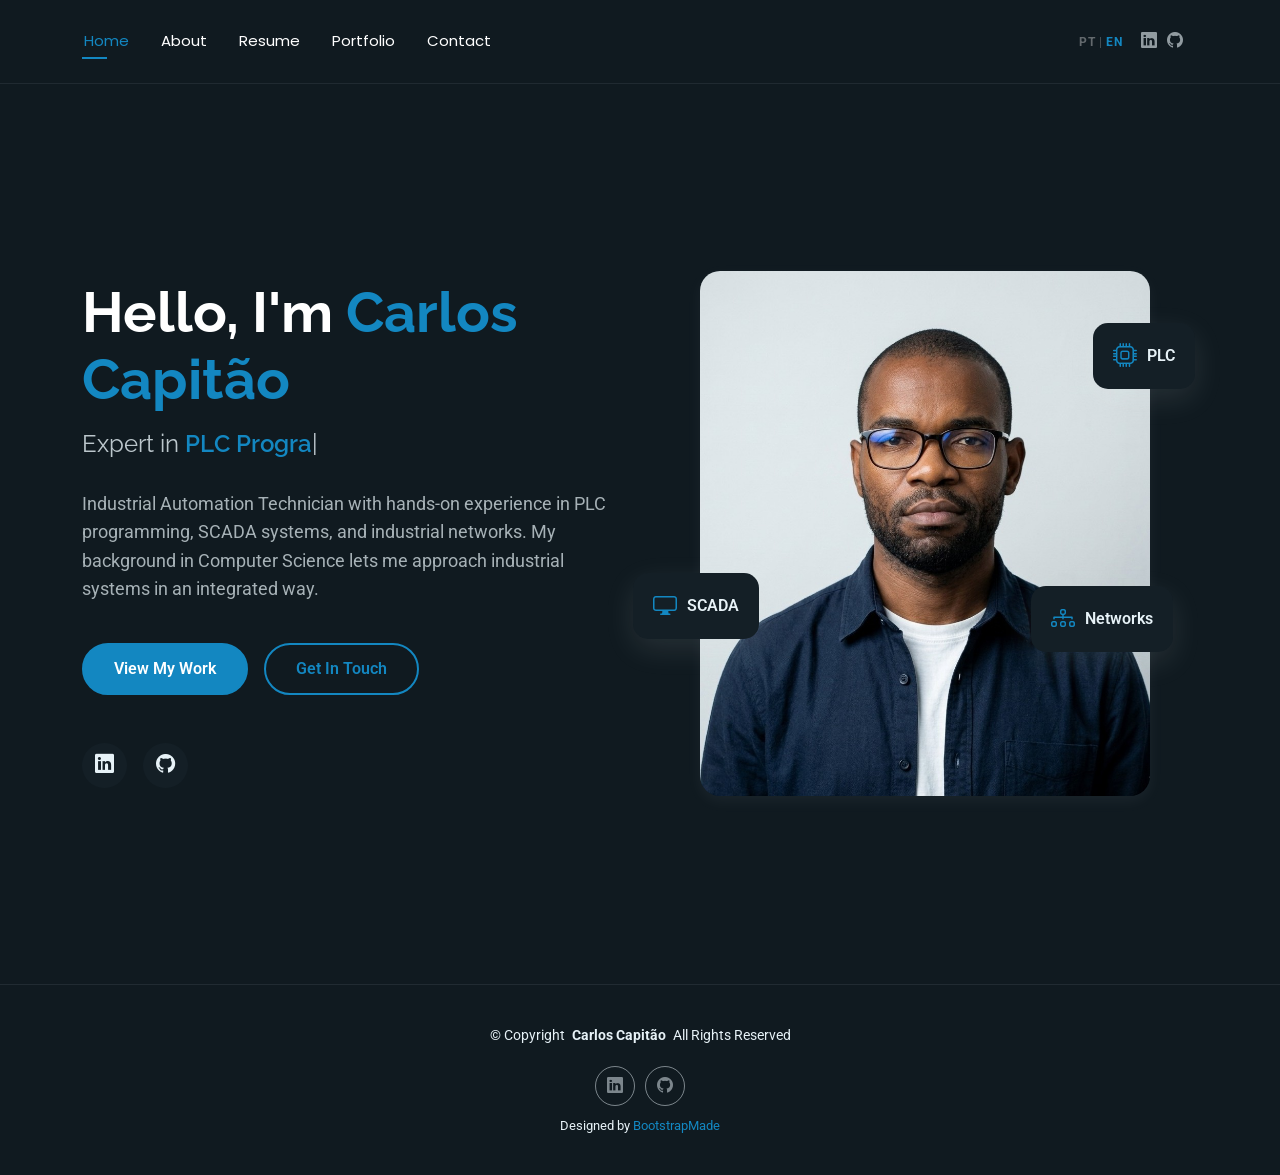
==== commit 5cfb132c: "Update favicon links to use profile image across all HTML pages" ====
--- a/index.html
+++ b/index.html
@@ -9,7 +9,7 @@
   <meta name="keywords" content="Carlos Capitão, Industrial Automation, PLC, SCADA, HMI, Siemens, Schneider, Allen Bradley, Luanda, Angola">
 
   <!-- Favicons -->
-  <link href="assets/img/favicon.png" rel="icon">
+  <link href="assets/img/profile/carlos-capitao.jpg" rel="icon">
   <link href="assets/img/apple-touch-icon.png" rel="apple-touch-icon">
 
   <!-- Fonts -->
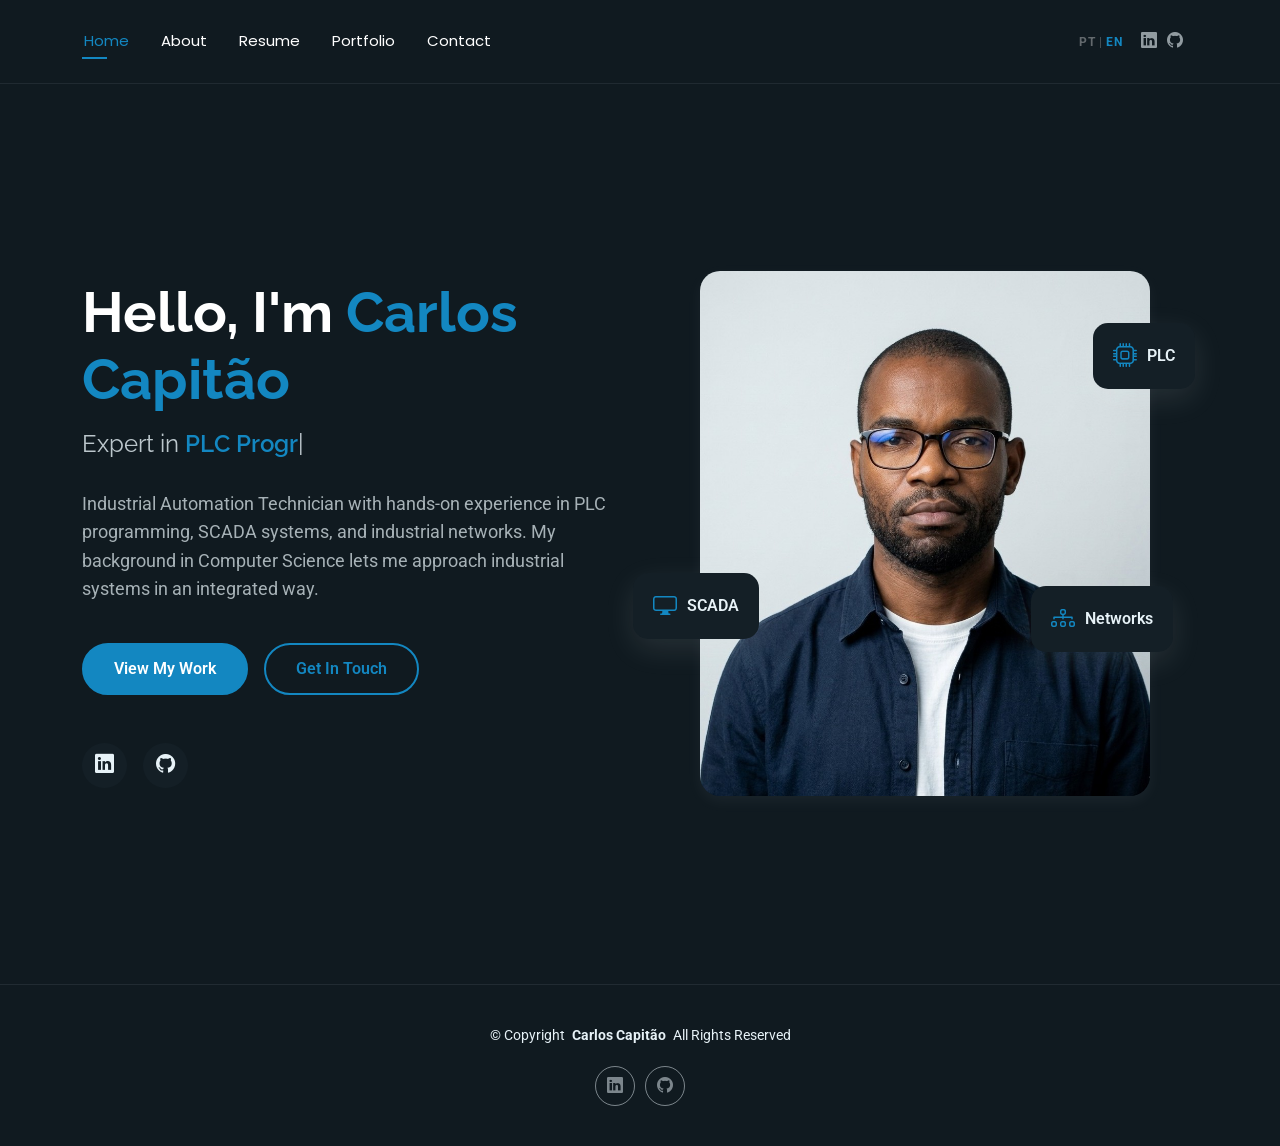
==== commit f1f67d4a: "Remove BootstrapMade credits from all HTML pages" ====
--- a/index.html
+++ b/index.html
@@ -121,9 +121,6 @@
         <a href="https://linkedin.com/in/carlosccdomingos" target="_blank" rel="noopener"><i class="bi bi-linkedin"></i></a>
         <a href="https://github.com/Carlos18Capitao" target="_blank" rel="noopener"><i class="bi bi-github"></i></a>
       </div>
-      <div class="credits">
-        Designed by <a href="https://bootstrapmade.com/">BootstrapMade</a>
-      </div>
     </div>
 
   </footer>
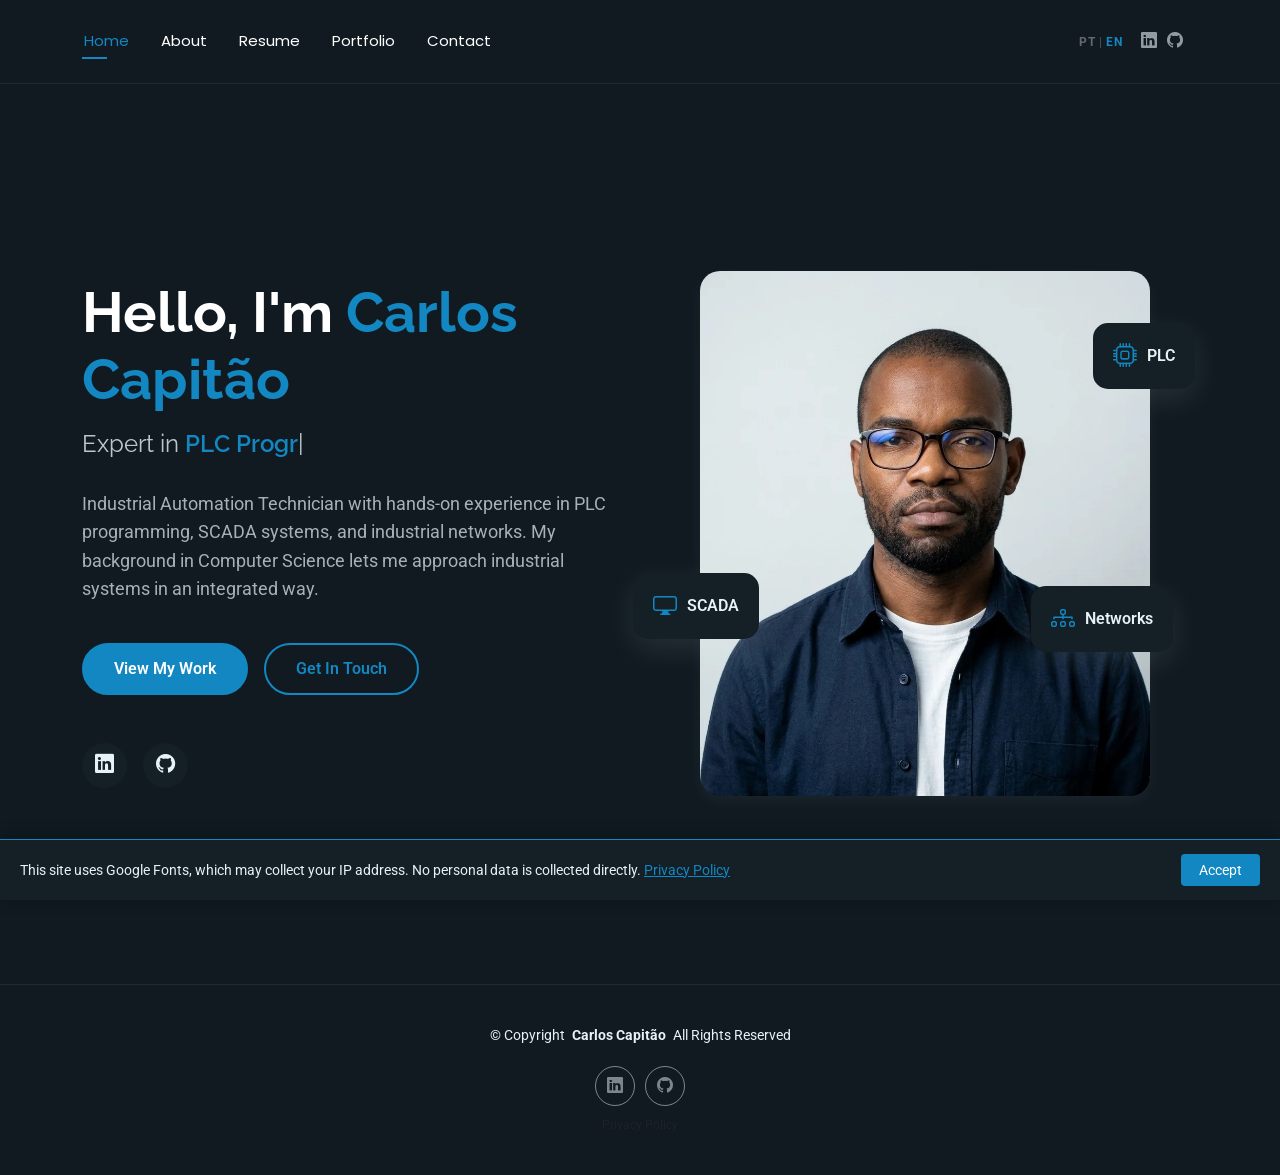
==== commit 250e66bf: "Add Privacy Policy page, robots.txt, and sitemap.xml - Created a new privacy.html file detailing the" ====
--- a/index.html
+++ b/index.html
@@ -7,9 +7,24 @@
   <title>Carlos Capitão | Industrial Automation Technician</title>
   <meta name="description" content="Carlos Capitão – Industrial Automation Technician specialising in PLC programming, SCADA systems and industrial networks. Based in Luanda, Angola.">
   <meta name="keywords" content="Carlos Capitão, Industrial Automation, PLC, SCADA, HMI, Siemens, Schneider, Allen Bradley, Luanda, Angola">
+  <meta name="robots" content="index, follow">
+  <link rel="canonical" href="https://carloscapitao.cc-computacao.com/index.html">
+
+  <!-- Open Graph -->
+  <meta property="og:title" content="Carlos Capitão | Industrial Automation Technician">
+  <meta property="og:description" content="Industrial Automation Technician specialising in PLC programming, SCADA systems and industrial networks. Based in Luanda, Angola.">
+  <meta property="og:url" content="https://carloscapitao.cc-computacao.com/index.html">
+  <meta property="og:type" content="website">
+  <meta property="og:image" content="https://carloscapitao.cc-computacao.com/assets/img/profile/carlos-capitao.webp">
+
+  <!-- Twitter Card -->
+  <meta name="twitter:card" content="summary_large_image">
+  <meta name="twitter:title" content="Carlos Capitão | Industrial Automation Technician">
+  <meta name="twitter:description" content="Industrial Automation Technician specialising in PLC programming, SCADA systems and industrial networks.">
+  <meta name="twitter:image" content="https://carloscapitao.cc-computacao.com/assets/img/profile/carlos-capitao.webp">
 
   <!-- Favicons -->
-  <link href="assets/img/profile/carlos-capitao.jpg" rel="icon">
+  <link href="assets/img/profile/carlos-capitao.webp" rel="icon">
   <link href="assets/img/apple-touch-icon.png" rel="apple-touch-icon">
 
   <!-- Fonts -->
@@ -85,7 +100,7 @@
           <div class="col-lg-6 order-1 order-lg-2">
             <div class="hero-image" data-aos="zoom-in" data-aos-delay="300">
               <div class="image-wrapper">
-                <img src="assets/img/profile/carlos-capitao.jpg" alt="Carlos Capitão" class="img-fluid">
+                <img src="assets/img/profile/carlos-capitao.webp" alt="Carlos Capitão" class="img-fluid" loading="lazy">
                 <div class="floating-elements">
                   <div class="floating-card design" data-aos="fade-left" data-aos-delay="700">
                     <i class="bi bi-cpu"></i>
@@ -121,9 +136,23 @@
         <a href="https://linkedin.com/in/carlosccdomingos" target="_blank" rel="noopener"><i class="bi bi-linkedin"></i></a>
         <a href="https://github.com/Carlos18Capitao" target="_blank" rel="noopener"><i class="bi bi-github"></i></a>
       </div>
+      <div class="text-center mt-2">
+        <a href="privacy.html" class="text-muted small"><span data-en>Privacy Policy</span><span data-pt>Política de Privacidade</span></a>
+      </div>
     </div>
 
   </footer>
+
+  <!-- Cookie Banner -->
+  <div id="cookie-banner" class="hidden">
+    <p>
+      <span data-en>This site uses Google Fonts, which may collect your IP address. No personal data is collected directly. <a href="privacy.html">Privacy Policy</a></span>
+      <span data-pt>Este site utiliza Google Fonts, que pode recolher o seu endereço IP. Nenhum dado pessoal é recolhido diretamente. <a href="privacy.html">Política de Privacidade</a></span>
+    </p>
+    <button id="cookie-accept" class="btn-cookie">
+      <span data-en>Accept</span><span data-pt>Aceitar</span>
+    </button>
+  </div>
 
   <!-- Scroll Top -->
   <a href="#" id="scroll-top" class="scroll-top d-flex align-items-center justify-content-center"><i class="bi bi-arrow-up-short"></i></a>
@@ -132,18 +161,18 @@
   <div id="preloader"></div>
 
   <!-- Vendor JS Files -->
-  <script src="assets/vendor/bootstrap/js/bootstrap.bundle.min.js"></script>
-  <script src="assets/vendor/aos/aos.js"></script>
-  <script src="assets/vendor/typed.js/typed.umd.js"></script>
-  <script src="assets/vendor/waypoints/noframework.waypoints.js"></script>
-  <script src="assets/vendor/purecounter/purecounter_vanilla.js"></script>
-  <script src="assets/vendor/swiper/swiper-bundle.min.js"></script>
-  <script src="assets/vendor/imagesloaded/imagesloaded.pkgd.min.js"></script>
-  <script src="assets/vendor/isotope-layout/isotope.pkgd.min.js"></script>
-  <script src="assets/vendor/glightbox/js/glightbox.min.js"></script>
+  <script src="assets/vendor/bootstrap/js/bootstrap.bundle.min.js" defer></script>
+  <script src="assets/vendor/aos/aos.js" defer></script>
+  <script src="assets/vendor/typed.js/typed.umd.js" defer></script>
+  <script src="assets/vendor/waypoints/noframework.waypoints.js" defer></script>
+  <script src="assets/vendor/purecounter/purecounter_vanilla.js" defer></script>
+  <script src="assets/vendor/swiper/swiper-bundle.min.js" defer></script>
+  <script src="assets/vendor/imagesloaded/imagesloaded.pkgd.min.js" defer></script>
+  <script src="assets/vendor/isotope-layout/isotope.pkgd.min.js" defer></script>
+  <script src="assets/vendor/glightbox/js/glightbox.min.js" defer></script>
 
   <!-- Main JS File -->
-  <script src="assets/js/main.js"></script>
+  <script src="assets/js/main.js" defer></script>
 
 </body>
 
--- a/assets/css/main.css
+++ b/assets/css/main.css
@@ -2896,4 +2896,52 @@
 }
 [data-lang="pt"] .lang-toggle .lang-en {
   color: rgba(255, 255, 255, 0.35);
+}
+
+/*--------------------------------------------------------------
+# Cookie Banner
+--------------------------------------------------------------*/
+#cookie-banner {
+  position: fixed;
+  bottom: 0;
+  left: 0;
+  right: 0;
+  z-index: 9999;
+  background: var(--surface-color, #1a1a2e);
+  border-top: 1px solid var(--accent-color, #1387c1);
+  padding: 14px 20px;
+  display: flex;
+  align-items: center;
+  justify-content: center;
+  gap: 16px;
+  flex-wrap: wrap;
+  box-shadow: 0 -2px 16px rgba(0,0,0,0.3);
+}
+#cookie-banner p {
+  margin: 0;
+  font-size: 0.85rem;
+  color: var(--default-color, #cdd9e5);
+  flex: 1;
+  min-width: 200px;
+}
+#cookie-banner a {
+  color: var(--accent-color, #1387c1);
+  text-decoration: underline;
+}
+#cookie-banner .btn-cookie {
+  background: var(--accent-color, #1387c1);
+  color: #fff;
+  border: none;
+  border-radius: 4px;
+  padding: 6px 18px;
+  font-size: 0.85rem;
+  cursor: pointer;
+  white-space: nowrap;
+  transition: opacity 0.2s;
+}
+#cookie-banner .btn-cookie:hover {
+  opacity: 0.85;
+}
+#cookie-banner.hidden {
+  display: none;
 }
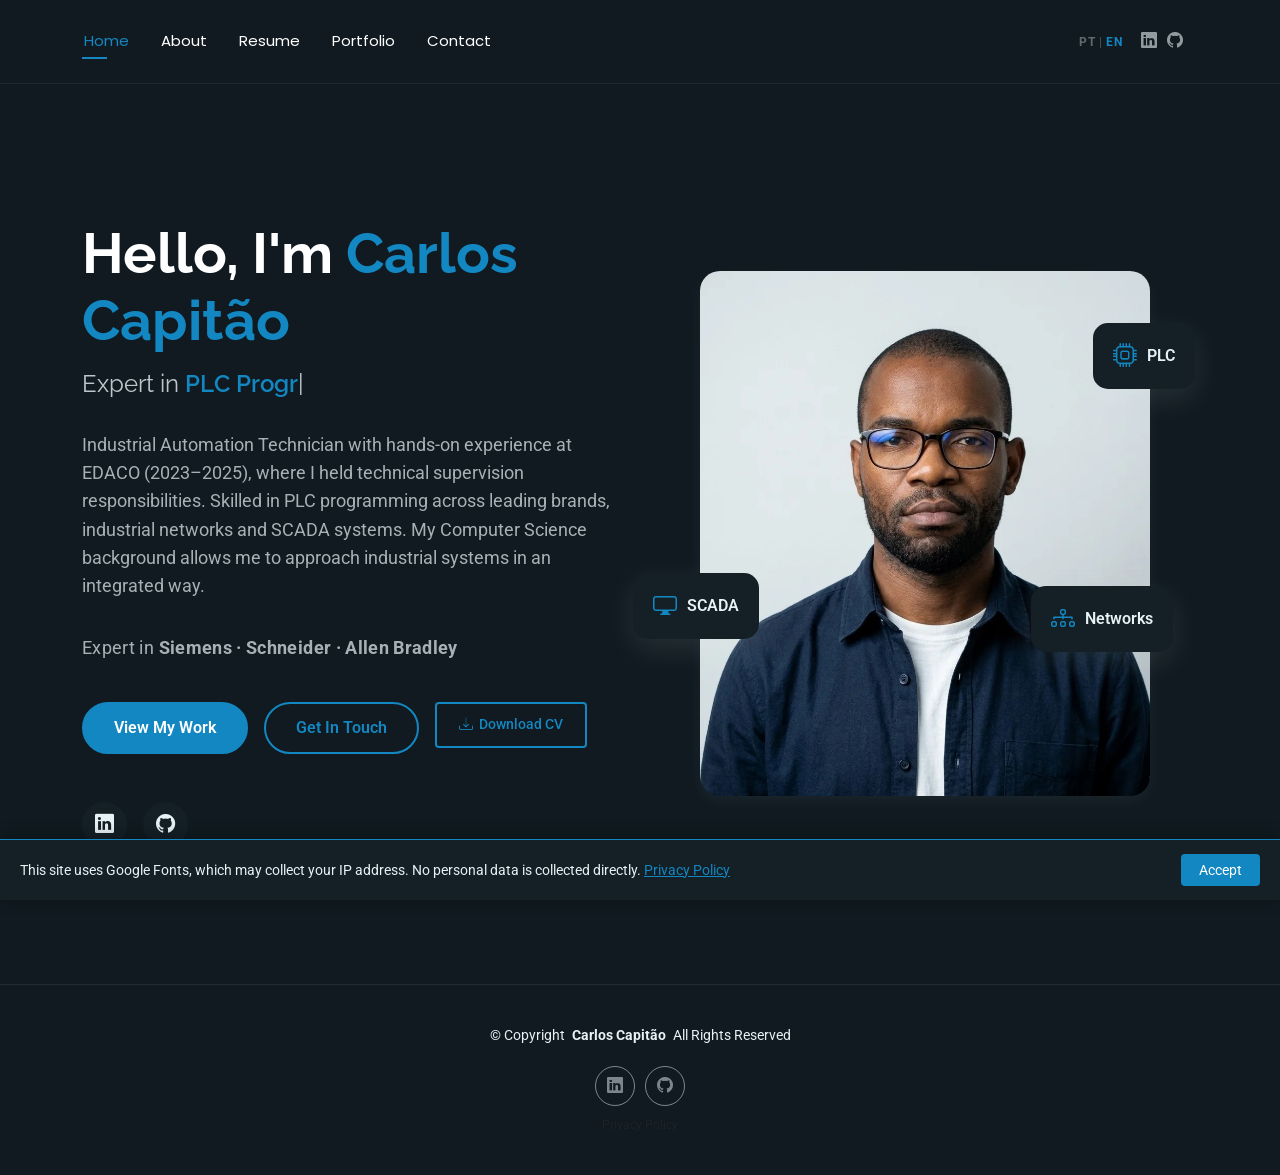
==== commit dc80ed7b: "Refactor code structure for improved readability and maintainability" ====
--- a/index.html
+++ b/index.html
@@ -26,6 +26,7 @@
   <!-- Favicons -->
   <link href="assets/img/profile/carlos-capitao.webp" rel="icon">
   <link href="assets/img/apple-touch-icon.png" rel="apple-touch-icon">
+  <link rel="preload" as="image" href="assets/img/profile/carlos-capitao.webp">
 
   <!-- Fonts -->
   <link href="https://fonts.googleapis.com" rel="preconnect">
@@ -85,15 +86,21 @@
                 <span data-en>Expert in </span><span data-pt>Especialista em </span><span class="typed" data-typed-items="PLC Programming,Industrial Automation,SCADA Systems,HMI Development"></span>
               </h2>
               <p data-aos="fade-up" data-aos-delay="400">
-                <span data-en>Industrial Automation Technician with hands-on experience in PLC programming, SCADA systems, and industrial networks. My background in Computer Science lets me approach industrial systems in an integrated way.</span><span data-pt>Técnico de Automação Industrial com experiência prática em programação de PLCs, sistemas SCADA e redes industriais. A minha formação em Informática permite-me abordar sistemas industriais de forma integrada.</span>
+                <span data-en>Industrial Automation Technician with hands-on experience at EDACO (2023–2025), where I held technical supervision responsibilities. Skilled in PLC programming across leading brands, industrial networks and SCADA systems. My Computer Science background allows me to approach industrial systems in an integrated way.</span><span data-pt>Técnico de Automação Industrial com experiência prática na EDACO (2023–2025), onde assumi responsabilidades de supervisão técnica. Especializado em programação de PLCs das principais marcas, redes industriais e sistemas SCADA. A minha formação em Informática permite-me abordar sistemas industriais de forma integrada.</span>
+              </p>
+              <p class="brands-line" data-aos="fade-up" data-aos-delay="450">
+                <span data-en>Expert in </span><span data-pt>Especialista em </span><strong>Siemens · Schneider · Allen Bradley</strong>
               </p>
               <div class="hero-actions" data-aos="fade-up" data-aos-delay="500">
                 <a href="portfolio.html" class="btn btn-primary"><span data-en>View My Work</span><span data-pt>Ver Projetos</span></a>
                 <a href="contact.html" class="btn btn-outline"><span data-en>Get In Touch</span><span data-pt>Contactar</span></a>
+                <span data-en><a href="assets/docs/CV_Carlos_Capitao_EN.pdf" download class="btn-download"><i class="bi bi-download"></i> Download CV</a></span>
+                <span data-pt><a href="assets/docs/CV_Carlos_Capitao_PT.pdf" download class="btn-download"><i class="bi bi-download"></i> Download CV</a></span>
+                <!-- PDFs a colocar em assets/docs/ -->
               </div>
               <div class="social-links" data-aos="fade-up" data-aos-delay="600">
-                <a href="https://linkedin.com/in/carlosccdomingos" target="_blank" rel="noopener"><i class="bi bi-linkedin"></i></a>
-                <a href="https://github.com/Carlos18Capitao" target="_blank" rel="noopener"><i class="bi bi-github"></i></a>
+                <a href="https://linkedin.com/in/carlosccdomingos" target="_blank" rel="noopener" aria-label="LinkedIn"><i class="bi bi-linkedin"></i></a>
+                <a href="https://github.com/Carlos18Capitao" target="_blank" rel="noopener" aria-label="GitHub"><i class="bi bi-github"></i></a>
               </div>
             </div>
           </div>
--- a/assets/css/main.css
+++ b/assets/css/main.css
@@ -2944,4 +2944,190 @@
 }
 #cookie-banner.hidden {
   display: none;
+}
+
+/*--------------------------------------------------------------
+# Download CV Button
+--------------------------------------------------------------*/
+.btn-download {
+  display: inline-flex;
+  align-items: center;
+  gap: 6px;
+  padding: 10px 22px;
+  border: 2px solid var(--accent-color);
+  color: var(--accent-color);
+  border-radius: 4px;
+  font-size: 0.9rem;
+  font-weight: 500;
+  text-decoration: none;
+  transition: background 0.2s, color 0.2s;
+}
+.btn-download:hover {
+  background: var(--accent-color);
+  color: #fff;
+}
+
+/*--------------------------------------------------------------
+# Hero Brands Line
+--------------------------------------------------------------*/
+.brands-line {
+  font-size: 0.88rem;
+  opacity: 0.8;
+  margin-top: -6px;
+  margin-bottom: 12px;
+  letter-spacing: 0.02em;
+}
+
+/*--------------------------------------------------------------
+# Download CV Bar (resume page)
+--------------------------------------------------------------*/
+.download-cv-bar {
+  padding: 16px 0 8px;
+}
+
+/*--------------------------------------------------------------
+# Skills Chips (about page - Skills Section)
+--------------------------------------------------------------*/
+.skills-grid {
+  display: grid;
+  grid-template-columns: repeat(auto-fit, minmax(220px, 1fr));
+  gap: 24px;
+}
+.skill-group h4 {
+  font-size: 0.9rem;
+  font-weight: 600;
+  text-transform: uppercase;
+  letter-spacing: 0.06em;
+  color: var(--accent-color);
+  margin-bottom: 12px;
+}
+.skill-tags {
+  display: flex;
+  flex-wrap: wrap;
+  gap: 8px;
+}
+.tag {
+  display: inline-block;
+  padding: 4px 10px;
+  border-radius: 20px;
+  font-size: 0.78rem;
+  font-weight: 500;
+  white-space: nowrap;
+}
+.tag-expert {
+  background: rgba(19, 135, 193, 0.18);
+  color: #1387c1;
+  border: 1px solid rgba(19, 135, 193, 0.4);
+}
+.tag-advanced {
+  background: rgba(19, 135, 193, 0.08);
+  color: #5baad0;
+  border: 1px solid rgba(19, 135, 193, 0.25);
+}
+.tag-intermediate {
+  background: rgba(180, 180, 200, 0.1);
+  color: #8899aa;
+  border: 1px solid rgba(180, 180, 200, 0.3);
+}
+.skills-legend {
+  display: flex;
+  gap: 10px;
+  flex-wrap: wrap;
+  margin-top: 20px;
+  font-size: 0.78rem;
+  opacity: 0.85;
+}
+
+/*--------------------------------------------------------------
+# Portfolio Card Description
+--------------------------------------------------------------*/
+.portfolio-description {
+  font-size: 0.82rem;
+  line-height: 1.5;
+  color: var(--default-color, #cdd9e5);
+  opacity: 0.8;
+  margin: 6px 0 8px;
+  display: -webkit-box;
+  -webkit-line-clamp: 3;
+  -webkit-box-orient: vertical;
+  overflow: hidden;
+}
+
+/*--------------------------------------------------------------
+# Skills Table (resume page)
+--------------------------------------------------------------*/
+.skills-table {
+  width: 100%;
+  border-collapse: separate;
+  border-spacing: 0;
+  font-size: 0.87rem;
+}
+.skills-table th {
+  background: rgba(19, 135, 193, 0.12);
+  color: var(--accent-color);
+  font-weight: 600;
+  font-size: 0.8rem;
+  text-transform: uppercase;
+  letter-spacing: 0.05em;
+  padding: 10px 14px;
+  border-bottom: 2px solid rgba(19, 135, 193, 0.3);
+}
+.skills-table td {
+  padding: 7px 14px;
+  border-bottom: 1px solid rgba(255,255,255,0.06);
+  vertical-align: top;
+  color: var(--default-color, #cdd9e5);
+}
+.skills-table tr:last-child td {
+  border-bottom: none;
+}
+
+/*--------------------------------------------------------------
+# Contact Form
+--------------------------------------------------------------*/
+.contact-form .form-control {
+  background: rgba(255,255,255,0.05);
+  border: 1px solid rgba(255,255,255,0.12);
+  color: var(--default-color, #cdd9e5);
+  border-radius: 4px;
+  padding: 10px 14px;
+  font-size: 0.9rem;
+}
+.contact-form .form-control:focus {
+  border-color: var(--accent-color);
+  box-shadow: 0 0 0 2px rgba(19,135,193,0.2);
+  background: rgba(255,255,255,0.07);
+  color: var(--default-color, #cdd9e5);
+  outline: none;
+}
+.contact-form .form-control::placeholder {
+  opacity: 0.5;
+}
+.contact-form label {
+  font-size: 0.82rem;
+  font-weight: 500;
+  letter-spacing: 0.03em;
+  margin-bottom: 4px;
+  color: var(--default-color, #cdd9e5);
+  opacity: 0.8;
+}
+.contact-form .btn-submit {
+  background: var(--accent-color);
+  color: #fff;
+  border: none;
+  border-radius: 4px;
+  padding: 10px 28px;
+  font-size: 0.9rem;
+  font-weight: 500;
+  cursor: pointer;
+  transition: opacity 0.2s;
+}
+.contact-form .btn-submit:hover {
+  opacity: 0.85;
+}
+.contact-form-title {
+  font-size: 1.1rem;
+  font-weight: 600;
+  margin-bottom: 20px;
+  color: var(--heading-color, #fff);
 }
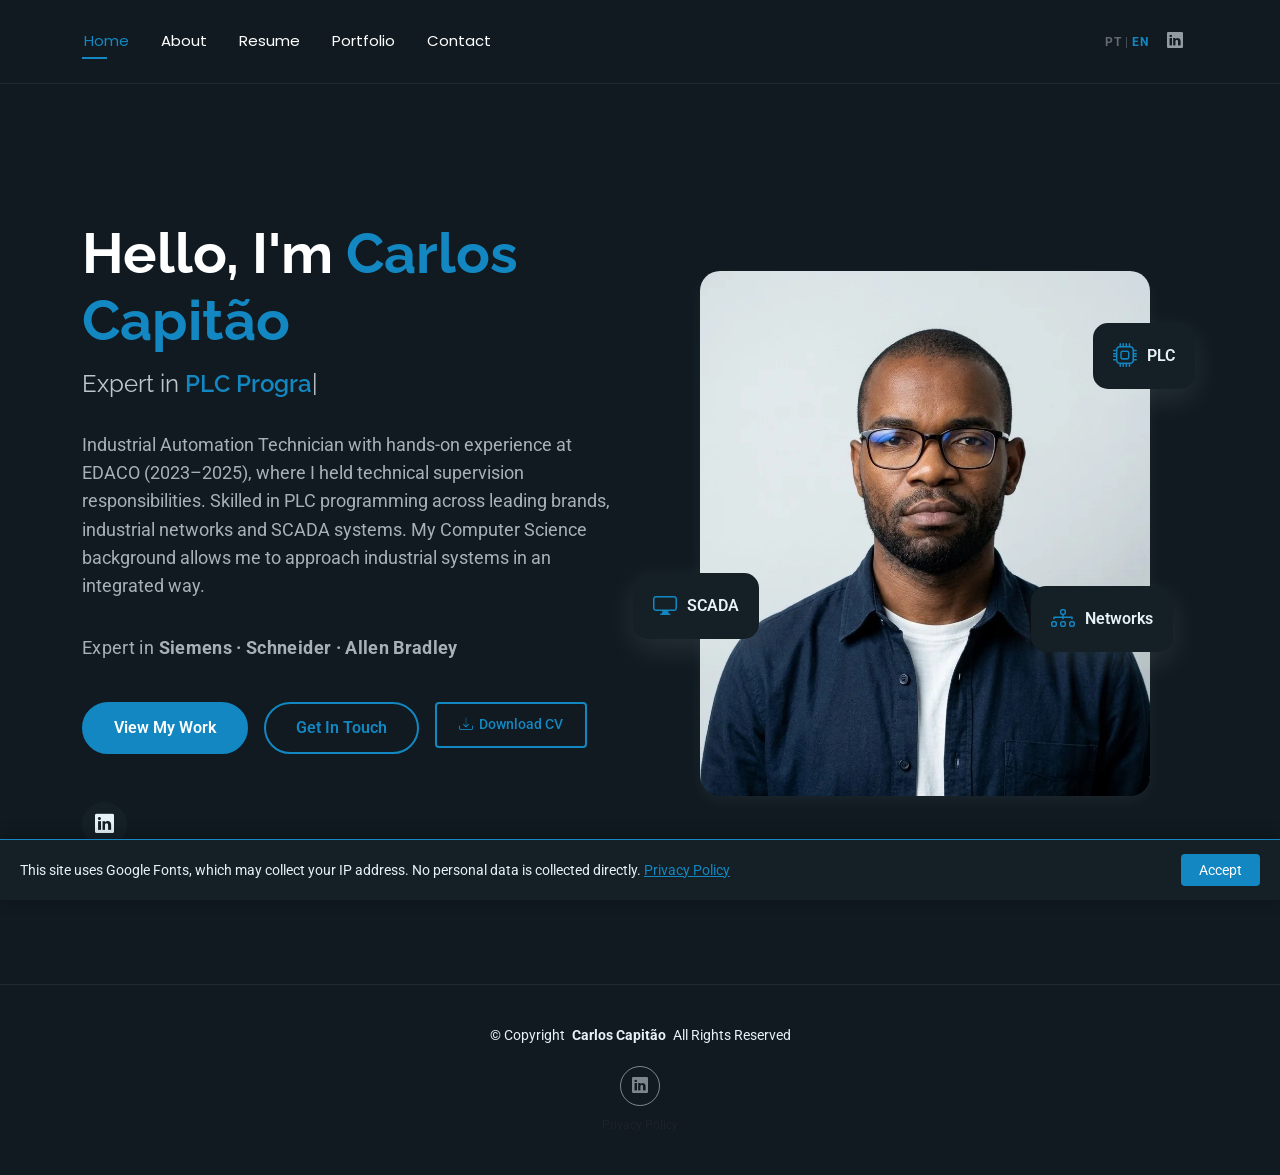
==== commit 447b29ee: "Remove GitHub links from multiple HTML pages and delete unused image assets" ====
--- a/index.html
+++ b/index.html
@@ -63,7 +63,7 @@
       <div class="header-social-links">
         <button class="lang-toggle" onclick="toggleLang()"><span class="lang-pt">PT</span><span class="lang-sep"> | </span><span class="lang-en">EN</span></button>
         <a href="https://linkedin.com/in/carlosccdomingos" class="linkedin" target="_blank" rel="noopener"><i class="bi bi-linkedin"></i></a>
-        <a href="https://github.com/Carlos18Capitao" class="github" target="_blank" rel="noopener"><i class="bi bi-github"></i></a>
+
       </div>
 
     </div>
@@ -100,7 +100,6 @@
               </div>
               <div class="social-links" data-aos="fade-up" data-aos-delay="600">
                 <a href="https://linkedin.com/in/carlosccdomingos" target="_blank" rel="noopener" aria-label="LinkedIn"><i class="bi bi-linkedin"></i></a>
-                <a href="https://github.com/Carlos18Capitao" target="_blank" rel="noopener" aria-label="GitHub"><i class="bi bi-github"></i></a>
               </div>
             </div>
           </div>
@@ -141,7 +140,6 @@
       </div>
       <div class="social-links d-flex justify-content-center">
         <a href="https://linkedin.com/in/carlosccdomingos" target="_blank" rel="noopener"><i class="bi bi-linkedin"></i></a>
-        <a href="https://github.com/Carlos18Capitao" target="_blank" rel="noopener"><i class="bi bi-github"></i></a>
       </div>
       <div class="text-center mt-2">
         <a href="privacy.html" class="text-muted small"><span data-en>Privacy Policy</span><span data-pt>Política de Privacidade</span></a>
--- a/assets/css/main.css
+++ b/assets/css/main.css
@@ -3130,4 +3130,327 @@
   font-weight: 600;
   margin-bottom: 20px;
   color: var(--heading-color, #fff);
+}
+
+/* Text accent helper */
+.text-accent {
+  color: var(--accent-color);
+}
+
+/*--------------------------------------------------------------
+# Página de Detalhe de Projeto (projeto-eta.html e futuras)
+--------------------------------------------------------------*/
+.project-detail-page {
+  padding-top: 2rem;
+  padding-bottom: 4rem;
+}
+
+/* Breadcrumb */
+.project-breadcrumb {
+  margin-bottom: 1.5rem;
+  font-size: 0.88rem;
+}
+.project-breadcrumb a {
+  color: var(--accent-color);
+  text-decoration: none;
+  opacity: 0.85;
+  display: inline-flex;
+  align-items: center;
+  gap: 6px;
+  transition: opacity 0.2s;
+}
+.project-breadcrumb a:hover {
+  opacity: 1;
+}
+
+/* Badges */
+.project-badges {
+  display: flex;
+  flex-wrap: wrap;
+  gap: 8px;
+  margin-bottom: 1.25rem;
+}
+.project-badge {
+  background: rgba(19, 135, 193, 0.15);
+  color: var(--accent-color);
+  border: 1px solid rgba(19, 135, 193, 0.35);
+  padding: 4px 12px;
+  border-radius: 20px;
+  font-size: 0.78rem;
+  font-weight: 500;
+}
+
+/* Project title */
+.project-title {
+  font-size: 2rem;
+  font-weight: 700;
+  line-height: 1.25;
+  margin-bottom: 2rem;
+  color: var(--heading-color);
+}
+@media (max-width: 768px) {
+  .project-title { font-size: 1.5rem; }
+}
+
+/* Cover image */
+.project-cover-img {
+  width: 100%;
+  max-height: 480px;
+  object-fit: cover;
+  border-radius: 8px;
+  margin-bottom: 2rem;
+  border: 1px solid rgba(255,255,255,0.06);
+}
+
+/* Meta grid (4 colunas) */
+.project-meta-grid {
+  display: grid;
+  grid-template-columns: repeat(auto-fit, minmax(130px, 1fr));
+  gap: 1rem;
+  padding: 1.25rem 1.5rem;
+  background: var(--surface-color);
+  border-radius: 8px;
+  border: 1px solid rgba(255,255,255,0.06);
+}
+.meta-item {
+  display: flex;
+  flex-direction: column;
+  gap: 4px;
+}
+.meta-label {
+  font-size: 0.72rem;
+  text-transform: uppercase;
+  letter-spacing: 0.06em;
+  color: var(--default-color);
+  opacity: 0.5;
+  font-weight: 600;
+}
+.meta-value {
+  font-size: 0.92rem;
+  font-weight: 500;
+  color: var(--default-color);
+}
+
+/* Secções genéricas */
+.project-section {
+  padding: 2.5rem 0;
+  border-top: 1px solid rgba(255,255,255,0.07);
+}
+.project-section h2 {
+  font-size: 1.35rem;
+  font-weight: 700;
+  margin-bottom: 1.25rem;
+  color: var(--heading-color);
+}
+.project-section p {
+  color: var(--default-color);
+  opacity: 0.85;
+  line-height: 1.7;
+}
+
+/* Grid das 4 camadas da solução */
+.solution-grid {
+  display: grid;
+  grid-template-columns: repeat(auto-fit, minmax(220px, 1fr));
+  gap: 1.25rem;
+  margin-top: 1.5rem;
+}
+.solution-card {
+  background: var(--surface-color);
+  border: 1px solid rgba(255,255,255,0.06);
+  border-radius: 8px;
+  padding: 1.25rem;
+}
+.solution-number {
+  font-size: 2rem;
+  font-weight: 700;
+  color: var(--accent-color);
+  opacity: 0.25;
+  line-height: 1;
+  margin-bottom: 0.5rem;
+}
+.solution-card h3 {
+  font-size: 0.95rem;
+  font-weight: 600;
+  margin-bottom: 0.75rem;
+  color: var(--accent-color);
+}
+.solution-card ul {
+  list-style: none;
+  padding: 0;
+  margin: 0;
+  font-size: 0.85rem;
+  color: var(--default-color);
+  opacity: 0.8;
+}
+.solution-card ul li {
+  padding: 0.3rem 0 0.3rem 1rem;
+  position: relative;
+}
+.solution-card ul li::before {
+  content: "·";
+  position: absolute;
+  left: 0;
+  color: var(--accent-color);
+  font-weight: 700;
+}
+
+/* Fluxo do processo */
+.process-flow {
+  display: flex;
+  flex-wrap: wrap;
+  align-items: flex-start;
+  gap: 6px;
+  margin-top: 1.5rem;
+}
+.process-step {
+  flex: 1;
+  min-width: 90px;
+  text-align: center;
+  padding: 1rem 0.5rem;
+  background: rgba(19, 135, 193, 0.08);
+  border: 1px solid rgba(19, 135, 193, 0.2);
+  border-radius: 8px;
+}
+.step-number {
+  font-size: 1.25rem;
+  font-weight: 700;
+  color: var(--accent-color);
+  margin-bottom: 0.4rem;
+}
+.step-label {
+  font-size: 0.78rem;
+  font-weight: 600;
+  color: var(--heading-color);
+  margin-bottom: 0.35rem;
+  line-height: 1.3;
+}
+.step-desc {
+  font-size: 0.7rem;
+  color: var(--default-color);
+  opacity: 0.65;
+  line-height: 1.4;
+}
+.process-arrow {
+  align-self: center;
+  font-size: 1rem;
+  color: var(--accent-color);
+  opacity: 0.5;
+  flex-shrink: 0;
+}
+@media (max-width: 768px) {
+  .process-flow { flex-direction: column; }
+  .process-arrow { transform: rotate(90deg); align-self: center; }
+  .process-step { width: 100%; }
+}
+
+/* Tabela de tecnologias */
+.project-tech-table {
+  width: 100%;
+  border-collapse: collapse;
+  font-size: 0.88rem;
+}
+.project-tech-table th,
+.project-tech-table td {
+  padding: 10px 14px;
+  text-align: left;
+  border-bottom: 1px solid rgba(255,255,255,0.07);
+  color: var(--default-color);
+}
+.project-tech-table thead th {
+  background: var(--surface-color);
+  font-weight: 600;
+  font-size: 0.78rem;
+  text-transform: uppercase;
+  letter-spacing: 0.05em;
+  color: var(--accent-color);
+  border-bottom: 2px solid rgba(19, 135, 193, 0.3);
+}
+.project-tech-table tbody tr:hover {
+  background: rgba(255,255,255,0.03);
+}
+
+/* Tech tags na página de projeto */
+.project-tech-tags {
+  display: flex;
+  flex-wrap: wrap;
+  gap: 8px;
+  margin-top: 1rem;
+}
+
+/* Grid de resultados */
+.results-grid {
+  display: grid;
+  grid-template-columns: repeat(auto-fit, minmax(200px, 1fr));
+  gap: 1.25rem;
+  margin-top: 1.5rem;
+}
+.result-card {
+  background: var(--surface-color);
+  border: 1px solid rgba(255,255,255,0.06);
+  border-radius: 8px;
+  padding: 1.25rem;
+}
+.result-icon {
+  font-size: 1.75rem;
+  margin-bottom: 0.75rem;
+}
+.result-card h4 {
+  font-size: 0.95rem;
+  font-weight: 600;
+  margin-bottom: 0.5rem;
+  color: var(--heading-color);
+}
+.result-card p {
+  font-size: 0.83rem;
+  color: var(--default-color);
+  opacity: 0.7;
+  line-height: 1.55;
+  margin: 0;
+}
+
+/* Equipa */
+.team-list {
+  display: flex;
+  flex-direction: column;
+  gap: 0;
+  margin-bottom: 1rem;
+}
+.team-member {
+  display: flex;
+  flex-wrap: wrap;
+  align-items: baseline;
+  gap: 10px;
+  font-size: 0.92rem;
+  padding: 10px 0;
+  border-bottom: 1px solid rgba(255,255,255,0.06);
+  color: var(--default-color);
+}
+.team-member--highlight .member-name {
+  font-weight: 700;
+  color: var(--accent-color);
+}
+.member-role {
+  font-size: 0.8rem;
+  color: var(--default-color);
+  opacity: 0.6;
+}
+.supervisor-line {
+  font-size: 0.88rem;
+  color: var(--default-color);
+  opacity: 0.75;
+  margin-top: 0.75rem;
+}
+
+/* Navegação final */
+.project-nav-section {
+  display: flex;
+  flex-wrap: wrap;
+  align-items: center;
+  justify-content: space-between;
+  gap: 1rem;
+}
+.project-download,
+.project-back-nav {
+  display: flex;
 }
